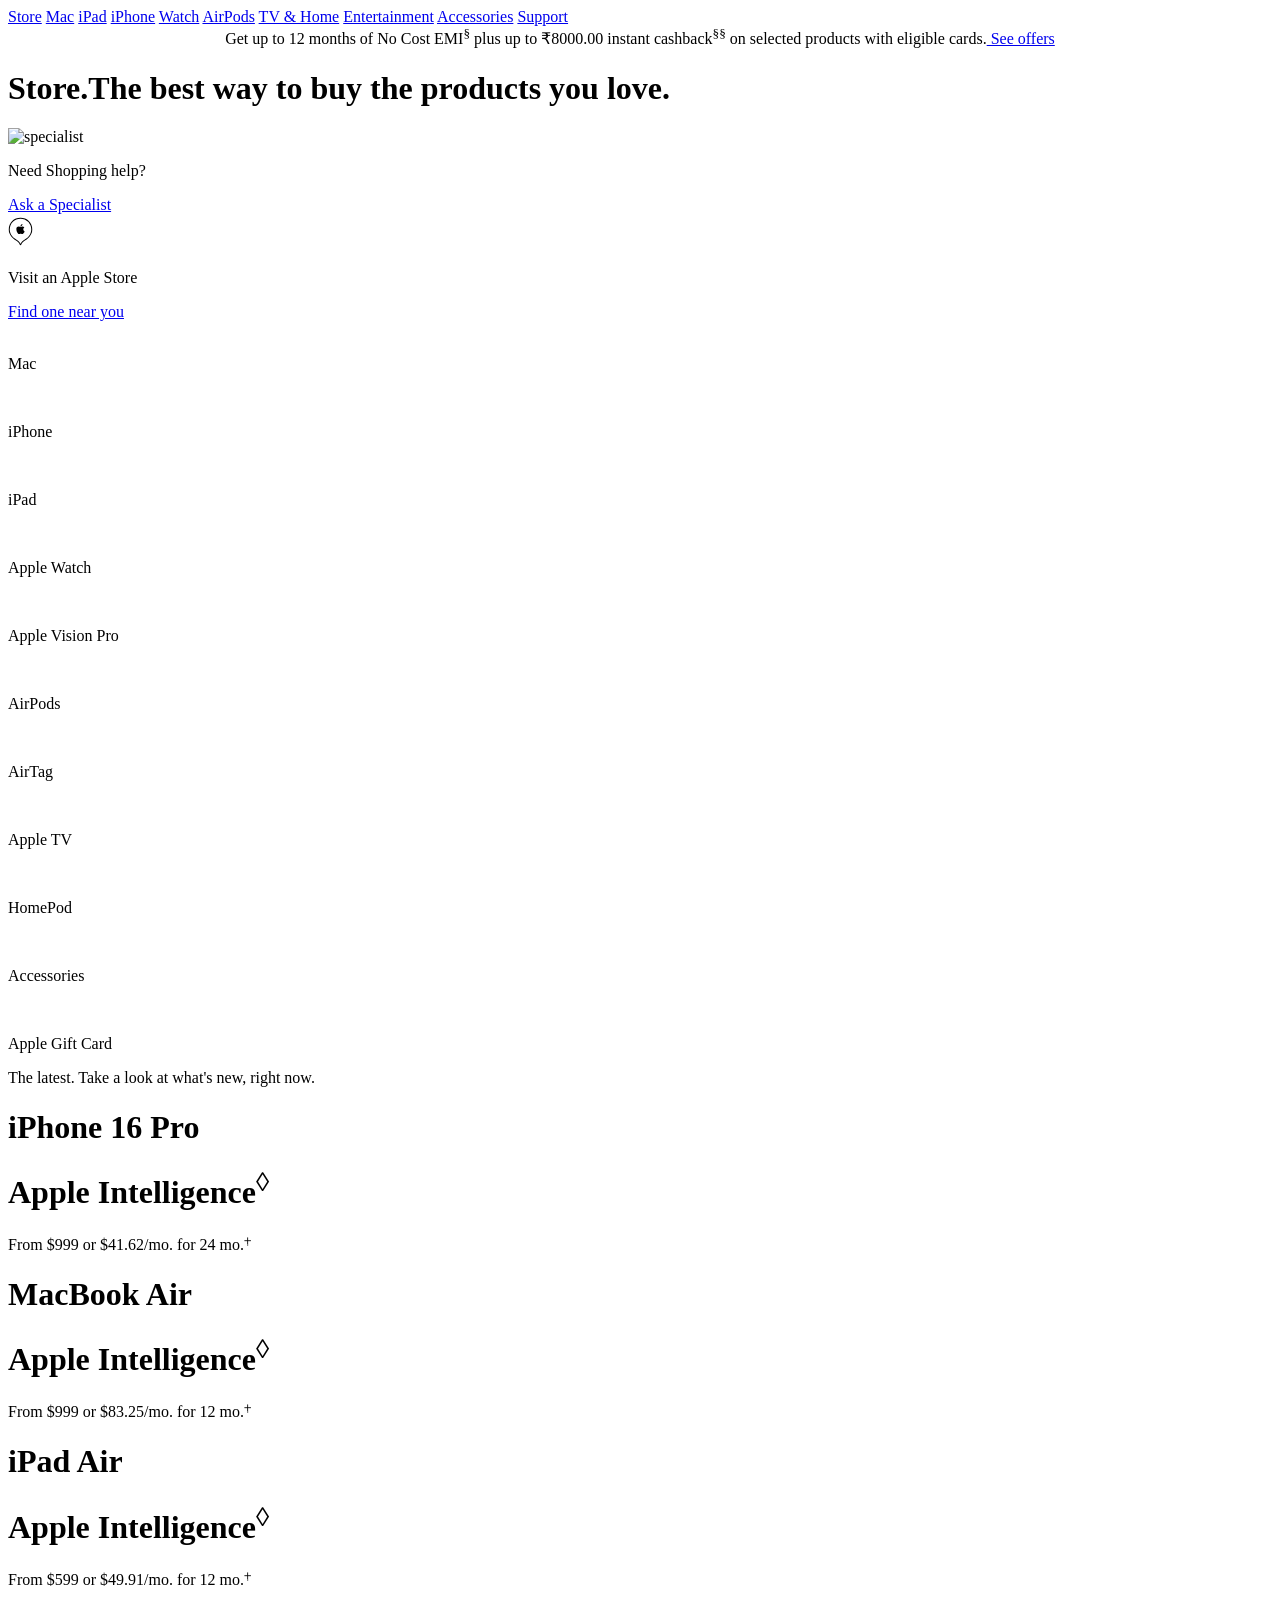
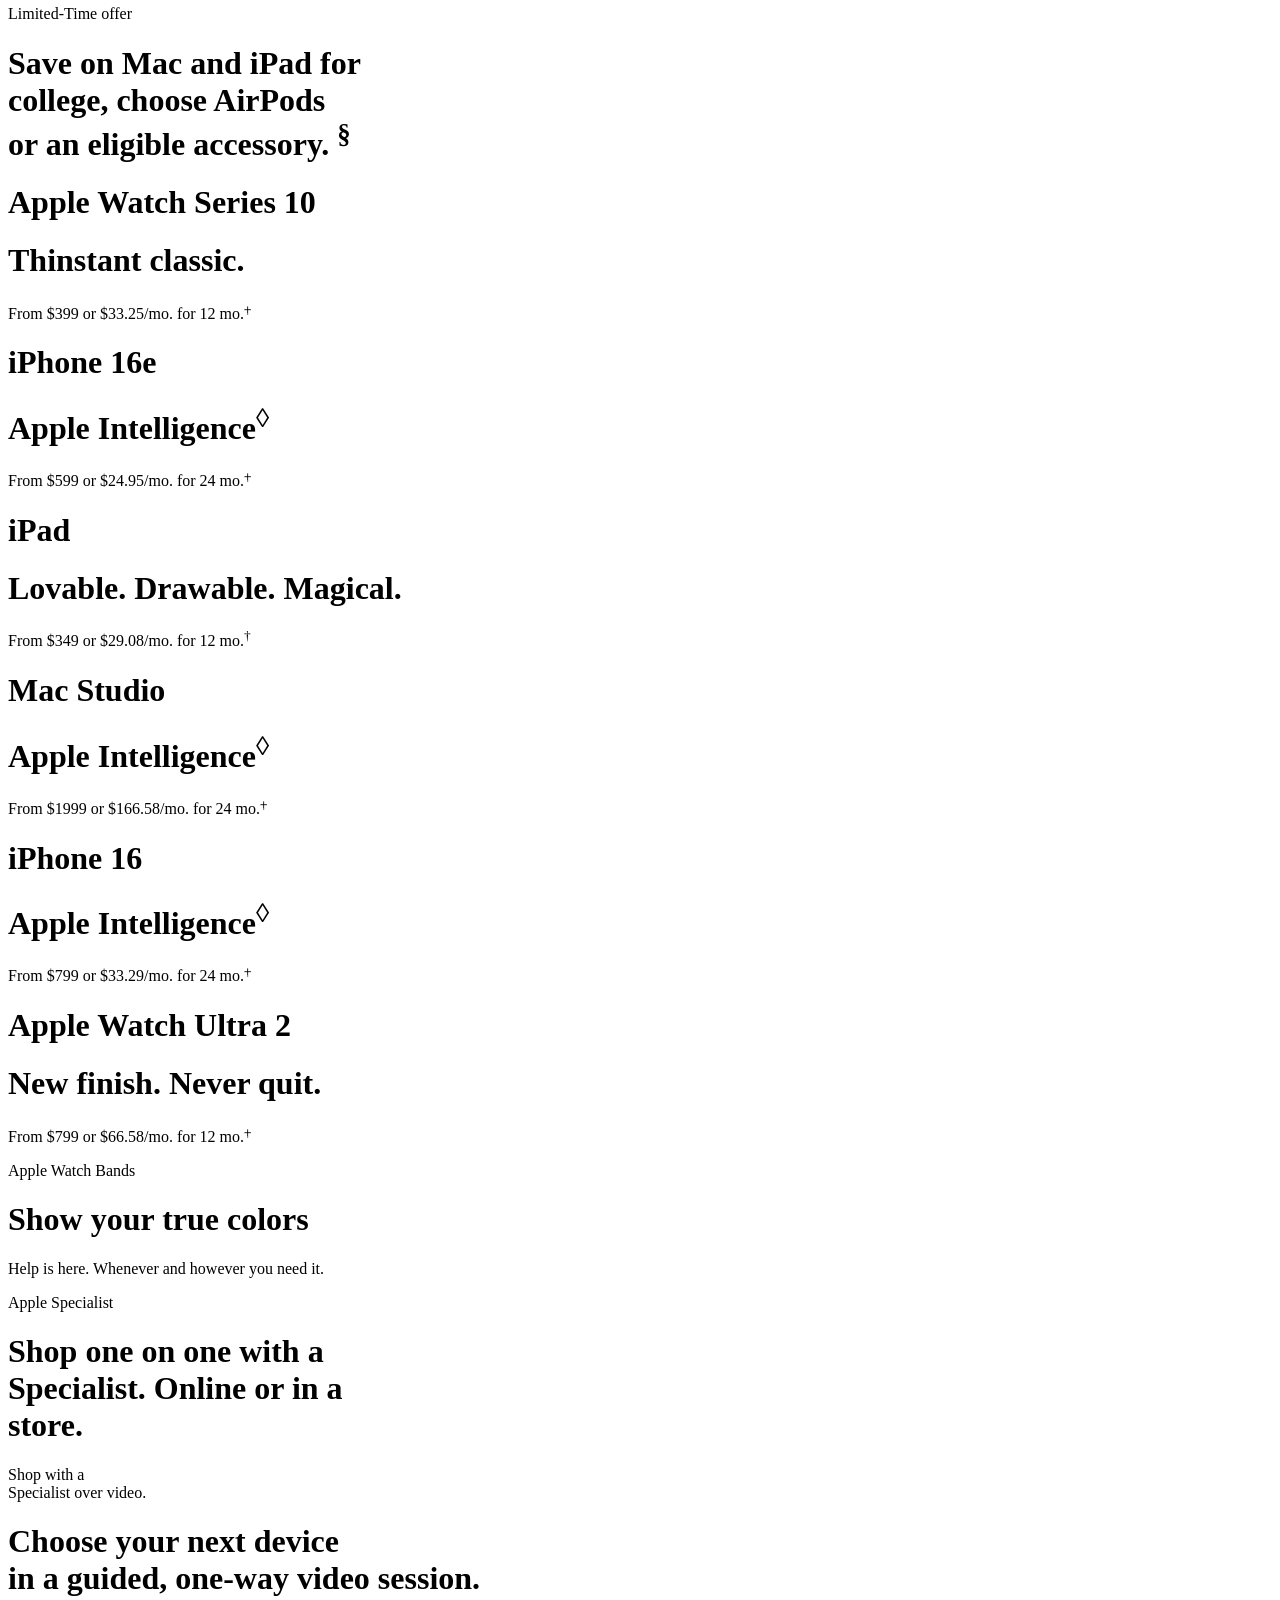
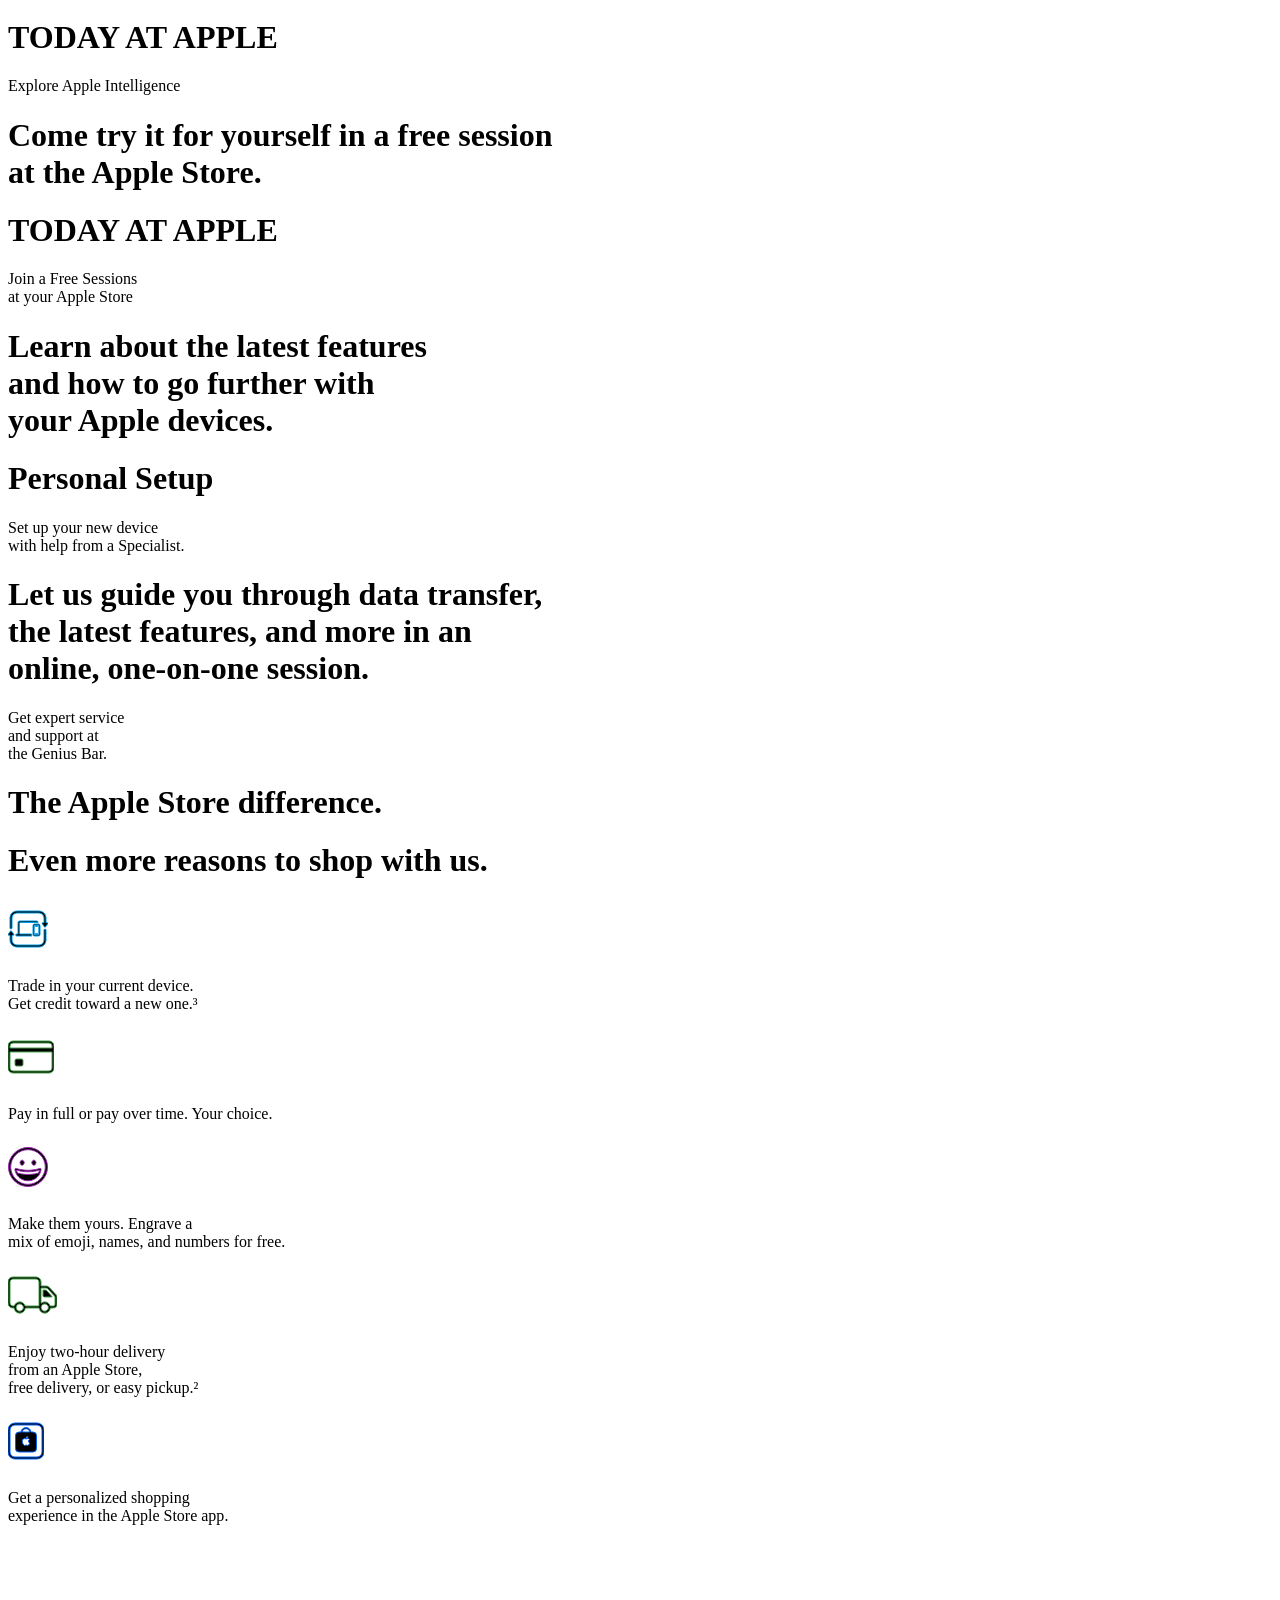
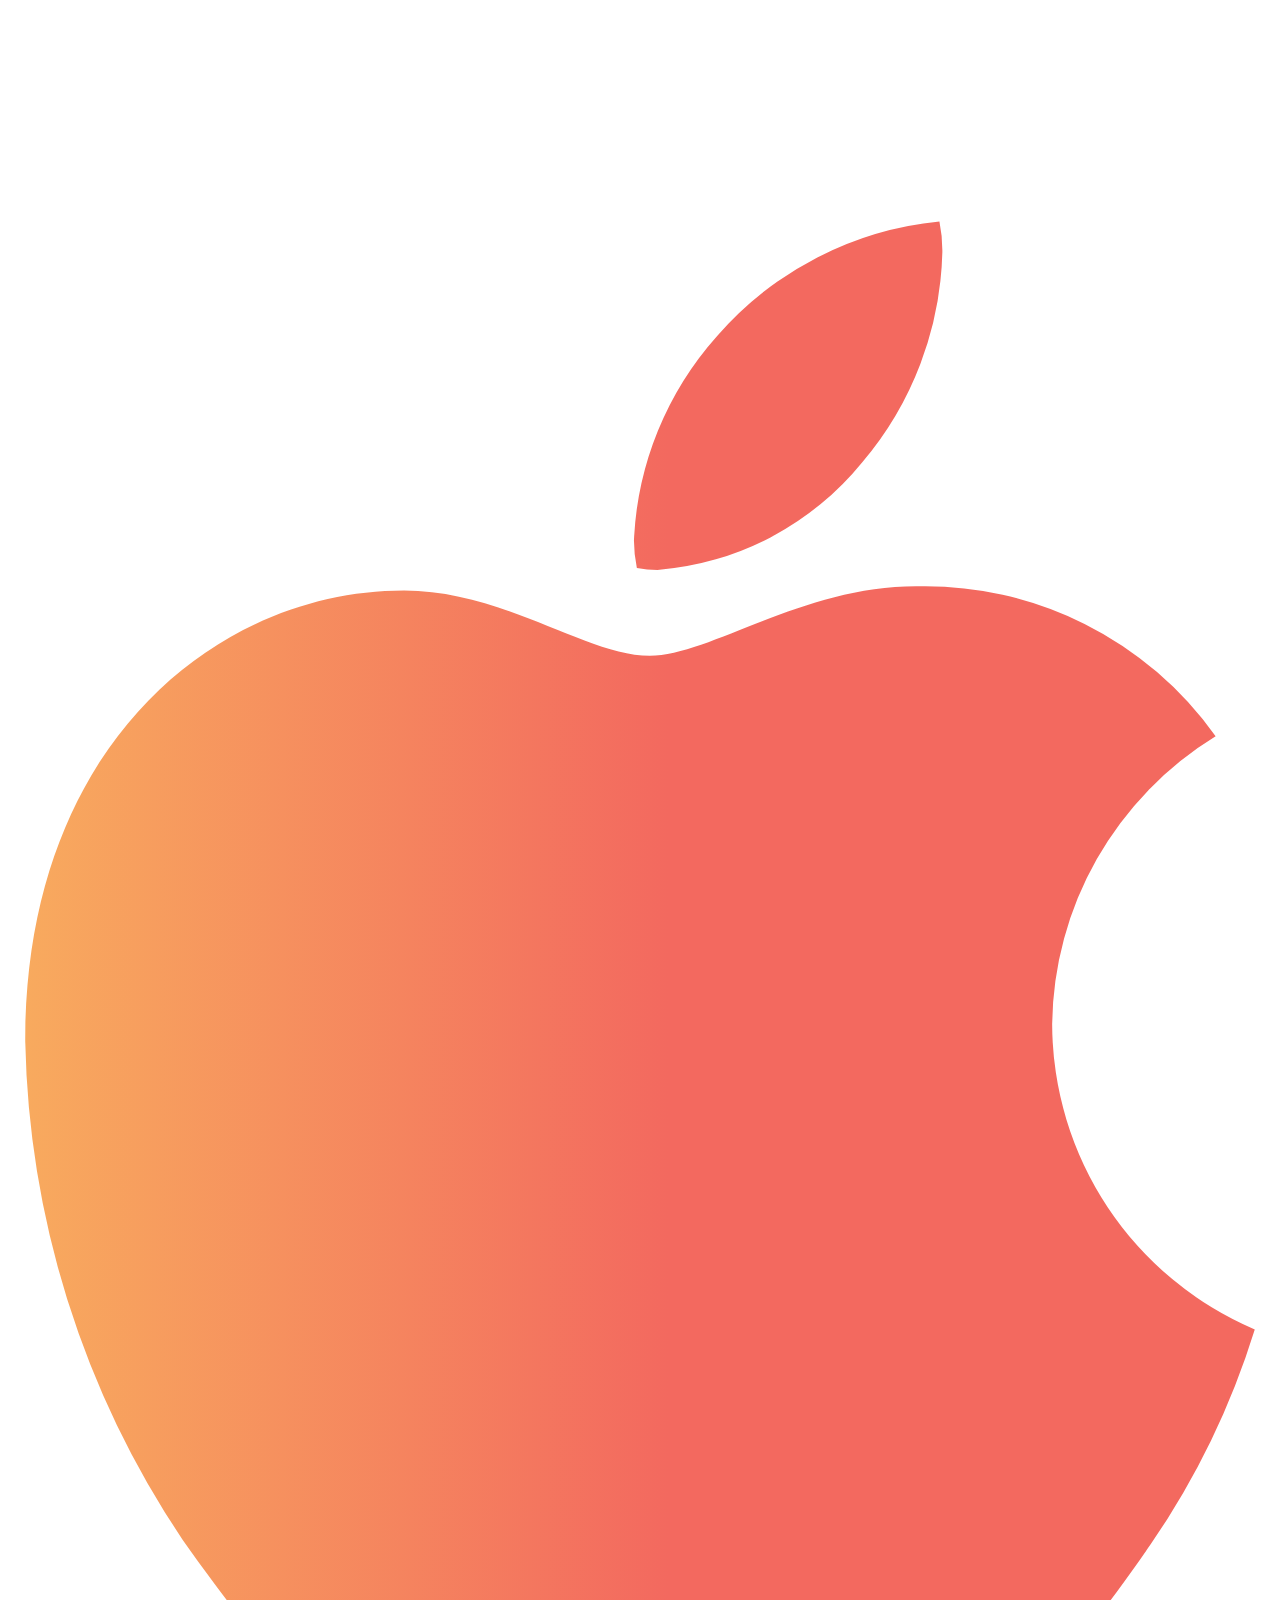
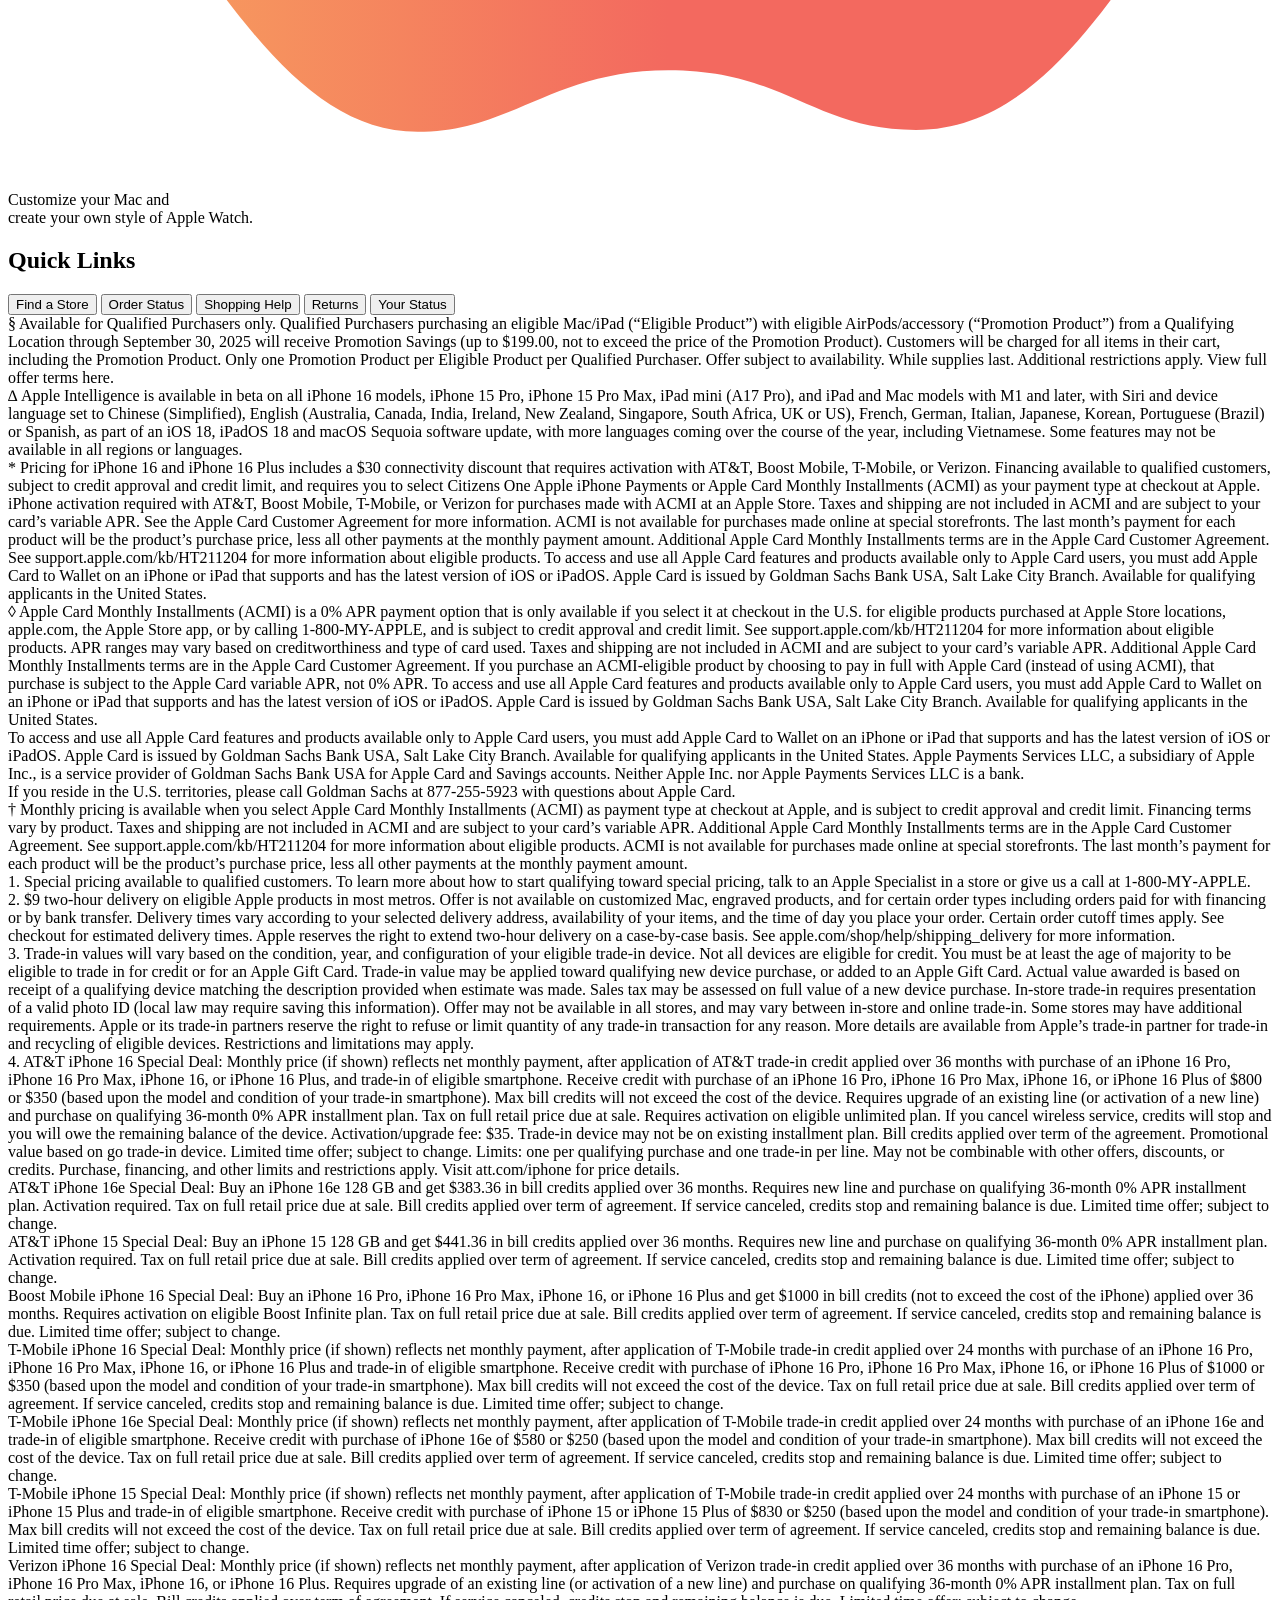
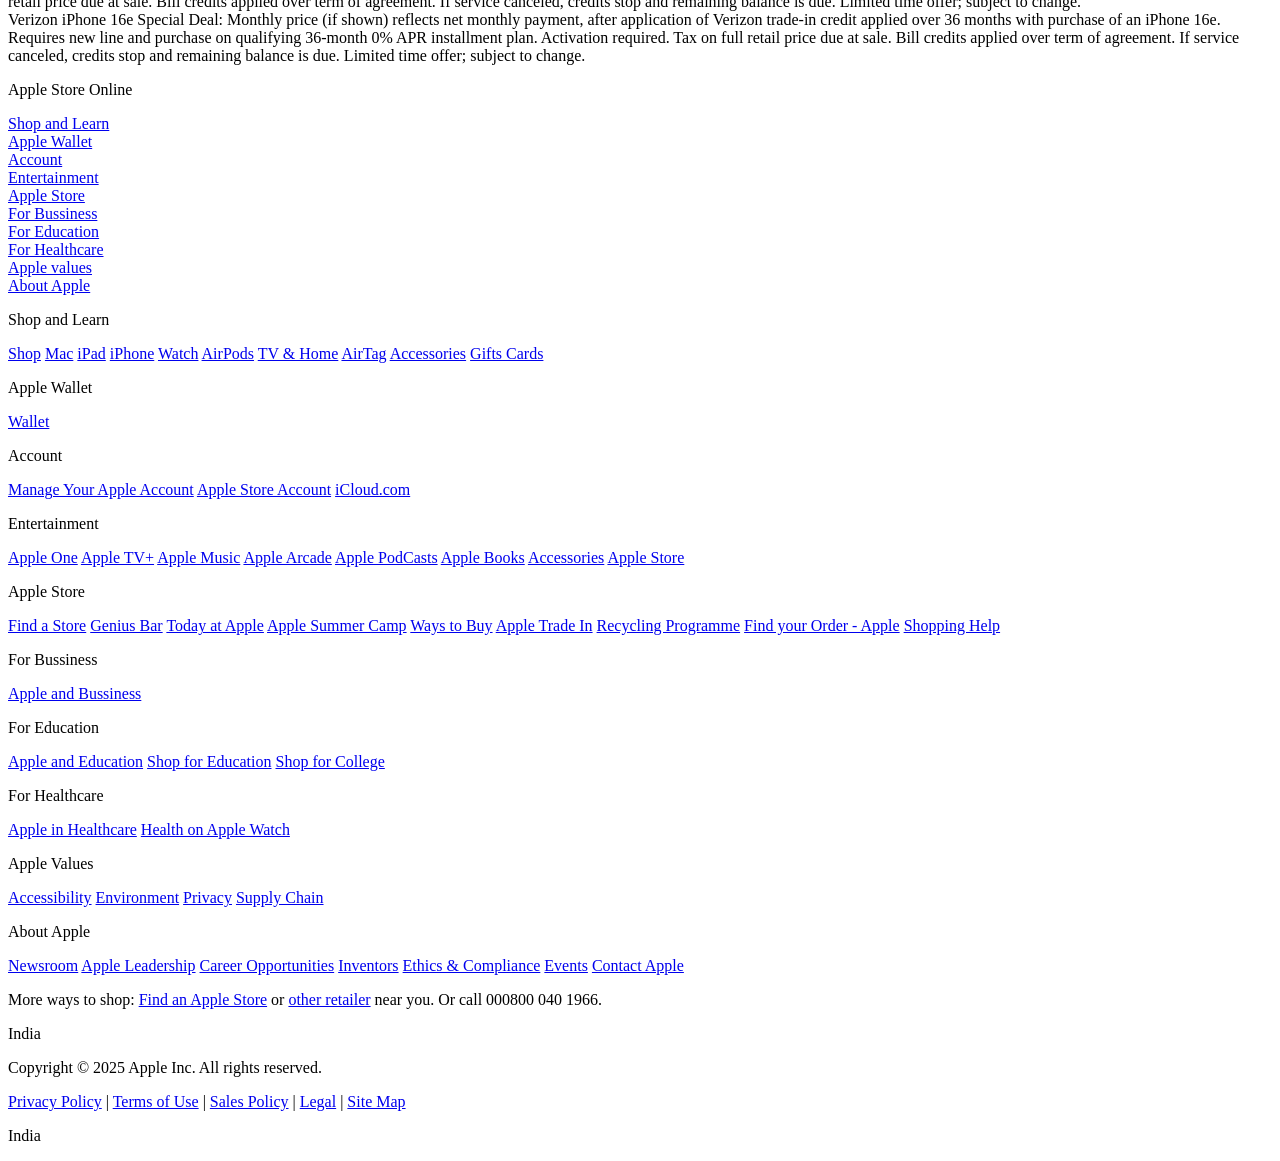
==== 08.Apple/index.html @ c75dc313 "eighth responsive website done" ====
<!DOCTYPE html>
<html lang="en">
<head>
  <meta charset="UTF-8">
  <meta name="viewport" content="width=device-width, initial-scale=1.0">
  <title>Apple Stores Online - Apple</title>
  <script src="https://cdn.jsdelivr.net/npm/@tailwindcss/browser@4"></script>
  <link
    href="https://cdn.jsdelivr.net/npm/remixicon@4.5.0/fonts/remixicon.css"
    rel="stylesheet"
  />
</head>
<body class="h-screen w-screen overflow-x-hidden antialiased">

<div class="h-fit w-full">
  <nav class="flex justify-between px-4 md:px-10 lg:justify-center gap-10 w-full py-2.5 items-center bg-zinc-100">
    <i class="ri-apple-fill text-xl"></i>
    <div class="lg:flex gap-11 text-[12px] tracking-normal font-[490] text-zinc-950 hidden">
      <a href="#" class="hover:opacity-70">Store</a>
      <a href="#" class="hover:opacity-70">Mac</a>
      <a href="#" class="hover:opacity-70">iPad</a>
      <a href="#" class="hover:opacity-70">iPhone</a>
      <a href="#" class="hover:opacity-70">Watch</a>
      <a href="#" class="hover:opacity-70">AirPods</a>
      <a href="#" class="min-w-16 hover:opacity-70">TV & Home</a>
      <a href="#" class="hover:opacity-70">Entertainment</a>
      <a href="#" class="hover:opacity-70">Accessories</a>
      <a href="#" class="hover:opacity-70">Support</a>
    </div>
    <div class="flex gap-10 items-center">
      <i class="ri-search-line"></i>
      <i class="ri-shopping-bag-4-line"></i>
      <i class="ri-list-check lg:hidden"></i>
    </div>
  </nav>
  <div class="flex items-center justify-center text-[14.5px] py-4.5 tracking-normal px-7 md:px-10 bg-white">
    <center>Get up to 12 months of No Cost EMI<sup>§</sup> plus up to ₹8000.00 instant cashback<sup>§§</sup> on selected products with eligible cards.<a href="#" class="text-blue-600 hover:underline"> See offers<i class="ri-add-circle-line ml-1"></i></a></center>
  </div>
  <div class="bg-zinc-100 pt-14 px-7 md:pt-20 lg:px-38 md:px-10">
    <div class="flex justify-between flex-col lg:flex-row">
      <div class="lg:w-[65%]">
        <h1 class="font-semibold text-[28px] lg:tracking-tight transform scale-105 leading-8 md:leading-12 md:text-5xl md:min-w-96">
          Store.<span class="text-zinc-500">The best way to buy the products you love.</span>
        </h1>
      </div>
      <div class="flex flex-col gap-3 mt-10 lg:mt-2 tracking-tight">
        <div class="h-10 flex gap-3 items-center">
          <img width="25" height="35" class="transform scale-125 rounded-full" src="https://store.storeimages.cdn-apple.com/1/as-images.apple.com/is/store-chat-specialist-icon-202506_AV4?wid=70&hei=70&fmt=jpeg&qlt=90&.v=VXRDQVlxMTJJMXBPUzZKYmlVSjB4Q2o1cW5aOTRSYzl1SGhPbEp1WkI0OEZGa1lVSjZ6NkhuaXJHQ3llSmx1OUozZ243MkhSa3VZM0pFUXd0a3pwWEtyTlBEcFBOb2UveU5OS3ZEZjUxRkZ3eER2aWtBMFhRMVRPdWhHQ2p2K3g" alt="specialist">
          <div>
            <p class="font-semibold text-[14px] tracking-wide -mb-1">Need Shopping help?</p>
            <a href="#" class="text-blue-600 hover:underline text-[15px]">Ask a Specialist<i class="ri-arrow-right-up-line"></i></a>
          </div>
        </div>
        <div class="h-10 flex gap-3 items-center">
          <svg width="25" height="35" viewBox="0 0 25 35" class="dd-glyph-svg dd-glyph-base" aria-hidden="true">
            <path d="m0 0h25v35h-25z" fill="none"></path>
            <path d="m12.4934 4.675a10.5617 10.5617 0 0 1 4.177.8275 10.8868 10.8868 0 0 1 5.7467 5.747 10.4988 10.4988 0 0 1 .8329 4.1777 10.3219 10.3219 0 0 1 -.6421 3.5951 10.8948 10.8948 0 0 1 -1.8669 3.2062 12.8406 12.8406 0 0 1 -2.9537 2.5775c-.984.6179-1.8226 1.1843-2.4931 1.6839a9.5187 9.5187 0 0 0 -1.7742 1.6788 6.8587 6.8587 0 0 0 -1.02 1.8034 6.8213 6.8213 0 0 0 -1.0278-1.8062 9.8247 9.8247 0 0 0 -1.7708-1.6742c-.6644-.4987-1.5014-1.0658-2.485-1.6834a12.5961 12.5961 0 0 1 -2.9617-2.5777 10.99 10.99 0 0 1 -1.8636-3.2083 10.3421 10.3421 0 0 1 -.6411-3.5951 10.5153 10.5153 0 0 1 .8319-4.1772 10.9669 10.9669 0 0 1 2.3209-3.4333 10.85 10.85 0 0 1 3.4278-2.3142 10.52 10.52 0 0 1 4.1628-.8275m0-1a11.4634 11.4634 0 0 0 -4.5561.9081 11.89 11.89 0 0 0 -6.2738 6.2709 11.4566 11.4566 0 0 0 -.9135 4.5732 11.2871 11.2871 0 0 0 .703 3.9416 11.9349 11.9349 0 0 0 2.0323 3.5006 13.5349 13.5349 0 0 0 3.1956 2.7835q1.446.9079 2.42 1.6384a8.7962 8.7962 0 0 1 1.5912 1.5 5.9225 5.9225 0 0 1 .9731 1.81q.25.7236.8285.7238t.8417-.7238a5.9779 5.9779 0 0 1 .967-1.81 8.4991 8.4991 0 0 1 1.59-1.5q.98-.73 2.4268-1.6384a13.7877 13.7877 0 0 0 3.19-2.7835 11.8367 11.8367 0 0 0 2.0373-3.5006 11.263 11.263 0 0 0 .7041-3.9416 11.44 11.44 0 0 0 -.9145-4.5732 11.8867 11.8867 0 0 0 -6.2717-6.2709 11.5044 11.5044 0 0 0 -4.57-.9081zm3.8566 9.71a2.3254 2.3254 0 0 0 -1.078 1.94 2.2152 2.2152 0 0 0 1.353 2.0506 4.7326 4.7326 0 0 1 -.693 1.4443c-.429.6174-.902 1.2458-1.584 1.2458-.693 0-.858-.4079-1.661-.4079-.77 0-1.045.4189-1.672.4189-.638 0-1.078-.5733-1.584-1.29a6.3114 6.3114 0 0 1 -1.056-3.3625 2.7185 2.7185 0 0 1 2.541-3.0208c.682 0 1.232.441 1.65.441.407 0 1.023-.4631 1.782-.4631a2.3483 2.3483 0 0 1 2.002 1.0036zm-3.729-1.1135c-.055 0-.099-.0111-.143-.0111 0-.033-.011-.11-.011-.1874a2.26 2.26 0 0 1 .561-1.3781 2.19 2.19 0 0 1 1.485-.7717 1.0735 1.0735 0 0 1 .011.1984 2.3284 2.3284 0 0 1 -.528 1.4222 1.9664 1.9664 0 0 1 -1.375.7276z"></path>
          </svg>
          <div>
            <p class="font-semibold text-[14px] tracking-wide -mb-1">Visit an Apple Store</p>
            <a href="#" class="text-blue-600 hover:underline text-[15px]">Find one near you<i class="ri-arrow-right-up-line no-underline"></i></a>
          </div>
        </div>
      </div>
    </div>
  </div>
  <div class="bg-zinc-100 flex gap-0 md:gap-8 pt-15 md:pt-20 lg:pt-22 lg:px-36 px-4 md:px-10 overflow-x-scroll [scrollbar-width:none] [-ms-overflow-style:none] [&::-webkit-scrollbar]:hidden">
    <div class="flex flex-col items-center gap-2 cursor-pointer">
      <img class="max-w-30 scale-75 md:scale-100 transform" src="https://store.storeimages.cdn-apple.com/1/as-images.apple.com/is/store-card-13-mac-nav-202503?wid=400&hei=260&fmt=png-alpha&.v=M1Q3OGxnb1lBaHhqNjZ2OVRXZmx4VEpBUDFBeEhMZS9GUnNSYXdEd0hscisrUlZaSVRoWVYzU0Qra0FoTmUwNng2bitObzZwQzk4cEorV1dZdzhIazVVcFlOTkdoMWg4ZkdDS1ovMUlzcW8" alt="">
      <p class="text-[15px] font-semibold hover:underline">Mac</p>
    </div>
    <div class="flex flex-col items-center gap-2 cursor-pointer">
      <img class="max-w-30 scale-75 md:scale-100 transform" src="https://store.storeimages.cdn-apple.com/1/as-images.apple.com/is/store-card-13-iphone-nav-202502_GEO_US?wid=400&hei=260&fmt=png-alpha&.v=dW5XbHI1eDVpd01qWUU4bFRtWGZXMGIwbkQ3THNNRjRsZmFuY3ZnUksrQTA2bGFaODVwaytiT1psSXc2dlhUWUwyZnhVM3hmakh4cEVIbk1pcnBIRXFpaVlBSTdOOXplUDUwZUNmQnR2OUxuakp5ZFBaaHhUOUJXVGFwbk9vT2k" alt="">
      <p class="text-[15px] font-semibold hover:underline">iPhone</p>
    </div>
    <div class="flex flex-col items-center gap-2 cursor-pointer">
      <img class="max-w-30 scale-75 md:scale-100 transform" src="https://store.storeimages.cdn-apple.com/1/as-images.apple.com/is/store-card-13-ipad-nav-202405?wid=400&hei=260&fmt=png-alpha&.v=dW5XbHI1eDVpd01qWUU4bFRtWGZXNGFLQTJVNnlNQmQrVmRBYnZYei9jckUzelNmMnRxajE0NHhmMWtLazl6eG53M0FRZHBXNTh1U1lFVEtSR2YzTm5qbE56RWRpRFNIRXZvbkd2S0l5dTg" alt="">
      <p class="text-[15px] font-semibold hover:underline">iPad</p>
    </div>
    <div class="flex flex-col items-center gap-2 cursor-pointer">
      <img class="max-w-30 scale-75 md:scale-100 transform" src="https://store.storeimages.cdn-apple.com/1/as-images.apple.com/is/store-card-13-watch-nav-202409?wid=400&hei=260&fmt=png-alpha&.v=S0tSVzBtSkRkSFFhMm1zS1NmeWtkNDJNVmlnVytwalkvOTJ2M1BKWUREdkh5NTJ6cGtEemJOblBHR043ZjFkZzAzOVFHb3N0MkVmS01ZcFh0d1Y4R2oxdUo4aWtyK05IRkZuWjBWbW5HM00" alt="">
      <p class="text-[15px] font-semibold hover:underline">Apple Watch</p>
    </div>
    <div class="flex flex-col items-center gap-2 cursor-pointer max-w-30">
      <img class="max-w-30 scale-75 md:scale-100 transform" src="https://store.storeimages.cdn-apple.com/1/as-images.apple.com/is/store-card-13-vision-pro-nav-202401?wid=400&hei=260&fmt=png-alpha&.v=VzVpanYvTldHb05iVXFhc0xveWRLM25jd0w4dXFwc1hFbWZkNm9IcUR2bytSMWt1ZUNyTGx4SjRKL1pSL0ZDeGpCeVFkSWhuN0RJazJDeHBqaFFac0hlZzcwajlwb1R2dHNlazl1dldSUGQ5RzBLTDk5c25YRG5wR2ZpUlI4RFM" alt="">
      <p class="text-[15px] font-semibold hover:underline">Apple Vision Pro</p>
    </div>
    <div class="flex flex-col items-center gap-2 cursor-pointer">
      <img class="max-w-30 scale-75 md:scale-100 transform" src="https://store.storeimages.cdn-apple.com/1/as-images.apple.com/is/store-card-13-airpods-nav-202409?wid=400&hei=260&fmt=png-alpha&.v=Q0Z1bWFqMUpRRnp3T0Y0VWJpdk1yNlJ5eGFhR1FVd2NNNDB0VWRUSzVCUFd1aTN5QlRYNG5PRjJxc2d1RklXbVM0TjRWdzF2UjRGVEY0c3dBQVZ6VFI0R1M4eFpKRTFIclV0ZHRqakVRd1k" alt="">
      <p class="text-[15px] font-semibold hover:underline">AirPods</p>
    </div>
    <div class="flex flex-col items-center gap-2 cursor-pointer max-w-20 md:max-w-30">
      <img class="max-w-30 scale-75 md:scale-100 transform" src="https://store.storeimages.cdn-apple.com/1/as-images.apple.com/is/store-card-13-airtags-nav-202108?wid=400&hei=260&fmt=png-alpha&.v=Q0Z1bWFqMUpRRnp3T0Y0VWJpdk1ydzduWDk4YUM5R1JVL2gwcEZnWWNaRFd1aTN5QlRYNG5PRjJxc2d1RklXbVM0TjRWdzF2UjRGVEY0c3dBQVZ6VFpQclc0OVE3cmhmS3FBaXd6cG8yYzg" alt="">
      <p class="text-[15px] font-semibold hover:underline">AirTag</p>
    </div>
    <div class="flex flex-col items-center gap-2 cursor-pointer">
      <img class="max-w-30 scale-75 md:scale-100 transform" src="https://store.storeimages.cdn-apple.com/1/as-images.apple.com/is/store-card-13-appletv-nav-202210?wid=400&hei=260&fmt=png-alpha&.v=T0wvM1N3YUcxQ09qK0VNRkl1RU1BZFM5WnN0RmVZRmVXQ0FCUWJjbnJDald1aTN5QlRYNG5PRjJxc2d1RklXbVM0TjRWdzF2UjRGVEY0c3dBQVZ6VFZ3YmJrVi9SakQxWUcrYWQwVXc5VTA" alt="">
      <p class="text-[15px] font-semibold hover:underline">Apple TV</p>
    </div>
    <div class="flex flex-col items-center gap-2 cursor-pointer">
      <img class="max-w-30 scale-75 md:scale-100 transform" src="https://store.storeimages.cdn-apple.com/1/as-images.apple.com/is/store-card-13-homepod-nav-202301?wid=400&hei=260&fmt=png-alpha&.v=WVcvamRucHVMMWs5SXZ3bVJ3Q2hpZGR0czFXNWdCUW14eTN2U29pLzNMcld1aTN5QlRYNG5PRjJxc2d1RklXbVM0TjRWdzF2UjRGVEY0c3dBQVZ6VFJmbWU0TjJLamxsdTltNkZVZ1RhbDA" alt="">
      <p class="text-[15px] font-semibold hover:underline">HomePod</p>
    </div>
    <div class="flex flex-col items-center gap-2 cursor-pointer">
      <img class="max-w-30 scale-75 md:scale-100 transform" src="https://store.storeimages.cdn-apple.com/1/as-images.apple.com/is/store-card-13-accessories-nav-202503?wid=400&hei=260&fmt=png-alpha&.v=QnhsNk96S0o4R1dkN2FveStNM1hwNzZGMHVrNGw2NTM5Vmk2bHZzMXQ3aUJGVHdnWkxMaklDeW9JYU5tT3FWeVBrcjVFNVdueFRVbVY3TGtiL2RjUVhQYS92MS9scmN4eTZLbFFkMHVzTVhuL2FLN3hwSUJhbzdFUHltVU1ldnQ" alt="">
      <p class="text-[15px] md:text-[15px] font-semibold hover:underline">Accessories</p>
    </div>
    <div class="flex flex-col items-center gap-2 cursor-pointer">
      <img class="max-w-30 scale-75 md:scale-100 transform" src="https://store.storeimages.cdn-apple.com/1/as-images.apple.com/is/store-card-13-holiday-giftcards-asit-agc-nav-202111?wid=400&hei=260&fmt=png-alpha&.v=[base64]" alt="">
      <p class="text-[15px] font-semibold hover:underline">Apple Gift Card</p>
    </div>
  </div>
</div>

<div class="h-fit w-full pt-16 bg-zinc-100">
  <div class="text-2xl lg:text-3xl font-semibold text-zinc-500 tracking-tight w-[85%] leading-7 pl-5 lg:pl-36">
    <span class="text-zinc-950">The latest. </span>Take a look at what's new, right now.
  </div>
  <div class="flex h-full w-full py-5 mt-6 lg:px-40 gap-10 overflow-x-scroll whitespace-nowrap [scrollbar-width:none] [-ms-overflow-style:none] [&::-webkit-scrollbar]:hidden px-4">
    <div class="h-full min-w-72 inline-block cursor-pointer transition-all duration-200 transform hover:scale-105">
      <div class="h-fit w-full pr-72 pb-80 shadow-[0px_0px_3px_0px_gray] font-medium text-white px-5 py-9 bg-[url(https://store.storeimages.cdn-apple.com/1/as-images.apple.com/is/store-card-40-iphone-16-pro-202409_GEO_US_FMT_WHH?wid=618&hei=900&fmt=jpeg&qlt=90&.v=[base64])] bg-no-repeat bg-bottom bg-cover rounded-2xl">
        <h1 class="text-[20px]">iPhone 16 Pro</h1>
        <h1 class="text-[16px] font-bold bg-gradient-to-r from-blue-600 via-pink-400 via-pink-500 to-orange-500 text-transparent bg-clip-text inline-block">Apple Intelligence<sup class="text-orange-500">◊</sup></h1>
        <p class="w-[85%] font-normal text-[15px]">From $999 or $41.62/mo. for 24 mo.<sup>⨥</sup></p>
      </div>
    </div>
    <div class="h-full min-w-72 inline-block cursor-pointer transition-all duration-200 transform hover:scale-105">
      <div class="h-fit w-full pr-72 pb-80 px-5 py-9 shadow-[0px_0px_3px_0px_gray] bg-[url(https://store.storeimages.cdn-apple.com/1/as-images.apple.com/is/store-card-40-macbook-air-202503_FMT_WHH?wid=618&hei=900&fmt=p-jpg&qlt=95&.v=MjhMcWJ2MGZwbXEwdnBkcUN6ZnhyOWVOMytmanI1M0ZTQWR1RjlDMWJpNDdRY0poQjB6M0F1TG44QVh4cEttUVJLTzV3ZllpTmIwUXhuRFZUQWVLOWprMTFvNEM2eG1yOHVjc2VHR05XMEFJdVNKU3UyQ2UrUlYrSGVNRmZ1cTM)] bg-no-repeat bg-bottom bg-cover rounded-2xl">
        <h1 class="text-[20px] font-medium">MacBook Air</h1>
        <h1 class="text-[16px] font-bold bg-gradient-to-r from-blue-600 via-pink-400 via-pink-500 to-orange-500 text-transparent bg-clip-text inline-block">Apple Intelligence<sup class="text-orange-500">◊</sup></h1>
        <p class="w-[85%] font-normal text-[15px]">From $999 or $83.25/mo. for 12 mo.<sup>⨥</sup></p>
      </div>
    </div>
    <div class="h-full min-w-72 inline-block cursor-pointer transition-all duration-200 transform hover:scale-105">
      <div class="h-fit w-full pr-72 pb-80 px-5 py-9 shadow-[0px_0px_3px_0px_gray] bg-[url(https://store.storeimages.cdn-apple.com/1/as-images.apple.com/is/store-card-40-ipad-air-202503_FMT_WHH?wid=618&hei=900&fmt=p-jpg&qlt=95&.v=UzBXQnlhUWdraTNvNU1Kb3pEQlpXS21MblVINU94UkJ1dVd0ZFZReHpQNUp4SThTYklxTWU2d3hqeTF4dktKcVRyV0V0R0laTXFOYW9QRER2T1NmMTFldExzQVlkdmJLcDJINVJ6REVsSVR4TVAyMnRiazNWaWJGQkNyUSs4K3Y)] bg-no-repeat bg-bottom bg-cover rounded-2xl">
        <h1 class="text-[20px] font-medium">iPad Air</h1>
        <h1 class="text-[16px] font-bold bg-gradient-to-r from-blue-600 via-pink-400 via-pink-500 to-orange-500 text-transparent bg-clip-text inline-block">Apple Intelligence<sup class="text-orange-500">◊</sup></h1>
        <p class="w-[85%] font-normal text-[15px]">From $599 or $49.91/mo. for 12 mo.<sup>⨥</sup></p>
      </div>
    </div>
    <div class="h-dull min-w-72 inline-block cursor-pointer transition-all duration-200 transform hover:scale-105">
      <div class="h-fit w-full pr-72 pb-80 px-5 py-9 shadow-[0px_0px_3px_0px_gray] bg-[url(https://store.storeimages.cdn-apple.com/1/as-images.apple.com/is/store-card-40-bts-offer-featured-202505_FMT_WHH?wid=618&hei=900&fmt=p-jpg&qlt=95&.v=[base64])] bg-no-repeat bg-bottom bg-cover rounded-2xl">
        <p class="uppercase text-[10px] text-amber-800 font-medium">Limited-Time offer</p>
        <h1 class="text-[15px] font-bold leading-5">Save on Mac and iPad for <br> college, choose AirPods <br> or an eligible accessory. <sup>§</sup></h1>
      </div>
    </div>
    <div class="h-full min-w-72 inline-block cursor-pointer transition-all duration-200 transform hover:scale-105">
      <div class="h-fit w-full pr-72 pb-80 px-6 py-9 shadow-[0px_0px_3px_0px_gray] bg-[url(https://store.storeimages.cdn-apple.com/1/as-images.apple.com/is/store-card-40-watch-s10-202409_FMT_WHH?wid=658&hei=900&fmt=jpeg&qlt=90&.v=QWhYaUFuRS9hTUliZ3N5RWVCV09vcVBRU1l6NWZ4bGNiRk9SbVJMSE5KaGJiQm5IUm5NVFEwaDBLS0k4K09xemE1eG5Fd2NwV0VQUmdyZWJCVnpUaldzdWpkcm9jZ05YWFNHZEgxUHQzWXU2UnlGQnVTQ1djbHRyRk9QS0l6MWM)] bg-no-repeat bg-bottom bg-cover rounded-2xl">
        <h1 class="text-[20px] font-medium">Apple Watch Series 10</h1>
        <h1 class="font-medium">Thinstant classic.</h1>
        <p class="w-[85%] font-normal text-[15px]">From $399 or $33.25/mo. for 12 mo.<sup>⨥</sup></p>
      </div>
    </div>
    <div class="h-full min-w-72 inline-block cursor-pointer transition-all duration-200 transform hover:scale-105">
      <div class="h-fit w-full pr-72 pb-80 px-5 py-9 shadow-[0px_0px_3px_0px_gray] bg-[url(https://store.storeimages.cdn-apple.com/1/as-images.apple.com/is/store-card-40-iphone-16e-202502_GEO_US_FMT_WHH?wid=618&hei=900&fmt=jpeg&qlt=90&.v=UzBXQnlhUWdraTNvNU1Kb3pEQlpXSzRWdVVUSklyLzFIUnk0cUZLSXhCVzhMQTV0a1dnc1NsMnJsVjZjVGRyVzYvZENqa1lMOXJJOWVmcGwvSUExanI2TGhYaGhMVkJpQ2RGWWVURTZNbXptd1RNSkI3Tk55TUFnNUhjV0tyMVM)] bg-no-repeat bg-bottom bg-cover rounded-2xl">
        <h1 class="text-[20px] font-medium">iPhone 16e</h1>
        <h1 class="text-[16px] font-bold bg-gradient-to-r from-blue-600 via-pink-400 via-pink-500 to-orange-500 text-transparent bg-clip-text inline-block">Apple Intelligence<sup class="text-orange-500">◊</sup></h1>
        <p class="w-[85%] font-normal text-[15px]">From $599 or $24.95/mo. for 24 mo.<sup>⨥</sup></p>
      </div>
    </div>
    <div class="h-full min-w-72 inline-block cursor-pointer transition-all duration-200 transform hover:scale-105">
      <div class="h-fit w-full pr-72 pb-80 px-5 py-9 shadow-[0px_0px_3px_0px_gray] bg-[url(https://store.storeimages.cdn-apple.com/1/as-images.apple.com/is/store-card-40-ipad-202503_FMT_WHH?wid=618&hei=900&fmt=jpeg&qlt=90&.v=UzBXQnlhUWdraTNvNU1Kb3pEQlpXQWhScDhIYWgzTHhXRFpyMUwxQjB3aVlETkJaS1BIVjJiTytwQnMvUTl4Mi85S3R4M0M3WGhIQVNOK3lBdUI5K1FKWGhlVW1EdGlya0E4R2dJZzRBemJ4N0gwQ1l5S1h1a1Erem0veUNhRW8)] bg-no-repeat bg-bottom bg-cover rounded-2xl">
        <h1 class="text-[20px] font-medium">iPad</h1>
        <h1 class="font-medium">Lovable. Drawable. Magical.</h1>
        <p class="w-[85%] font-normal text-[15px]">From $349 or $29.08/mo. for 12 mo.<sup>†</sup></p>
      </div>
    </div>
    <div class="h-full min-w-72 inline-block cursor-pointer transition-all duration-200 transform hover:scale-105">
      <div class="h-fit w-full pr-72 pb-80 px-5 py-9 shadow-[0px_0px_3px_0px_gray] bg-[url(https://store.storeimages.cdn-apple.com/1/as-images.apple.com/is/store-card-40-mac-studio-202503_FMT_WHH?wid=658&hei=900&fmt=p-jpg&qlt=95&.v=MjhMcWJ2MGZwbXEwdnBkcUN6ZnhyNzBsYVo5OEpFczRXQzQyZkdhNGhSK0pKRHJhMndzcmU1bXNERTBzbkpFRlQ4SWpVUlFzQ1g0TVdidVdUOXZpT0FxYi9OZSszSzhrMXYreWkvWm03elo4Vlcza2hIcHB4dXUvSE9NNEs3d3k)] bg-no-repeat bg-bottom bg-cover rounded-2xl">
        <h1 class="text-[20px] font-medium">Mac Studio</h1>
        <h1 class="text-[16px] font-bold bg-gradient-to-r from-blue-600 via-pink-400 via-pink-500 to-orange-500 text-transparent bg-clip-text inline-block">Apple Intelligence<sup class="text-orange-500">◊</sup></h1>
        <p class="w-[85%] font-normal text-[15px]">From $1999 or $166.58/mo. for 24 mo.<sup>⨥</sup></p>
      </div>
    </div>
    <div class="h-full min-w-72 inline-block cursor-pointer transition-all duration-200 transform hover:scale-105">
      <div class="h-fit w-full pr-72 pb-80 text-white px-5 py-9 shadow-[0px_0px_3px_0px_gray] bg-[url(https://store.storeimages.cdn-apple.com/1/as-images.apple.com/is/store-card-40-iphone-16-202409_GEO_US_FMT_WHH?wid=618&hei=900&fmt=jpeg&qlt=90&.v=UzBXQnlhUWdraTNvNU1Kb3pEQlpXTzBZbG1KSFRCNEs3N1J2VHI2VE83elpXQjhsTGZjMmFmZjJYY3czTVh0aXZ4MW5ZMFEzd1dneEFIc0oxbVRnYzdrNkxqcEdrM2x6OUZ3Z2JnTllhUU1aQk9tcWZZamNRRHgvalcrRW1ZSVg)] bg-no-repeat bg-bottom bg-cover rounded-2xl">
        <h1 class="text-[20px] font-medium">iPhone 16</h1>
        <h1 class="text-[16px] font-bold bg-gradient-to-r from-blue-600 via-pink-400 via-pink-500 to-orange-500 text-transparent bg-clip-text inline-block">Apple Intelligence<sup class="text-orange-500">◊</sup></h1>
        <p class="w-[85%] font-normal text-[15px]">From $799 or $33.29/mo. for 24 mo.<sup>⨥</sup></p>
      </div>
    </div>
    <div class="h-full min-w-72 inline-block cursor-pointer transition-all duration-200 transform hover:scale-105">
      <div class="h-fit w-full pr-72 pb-80 text-white px-5 py-9 shadow-[0px_0px_3px_0px_gray] bg-[url(https://store.storeimages.cdn-apple.com/1/as-images.apple.com/is/store-card-40-watch-ultra-202409_GEO_US_FMT_WHH?wid=618&hei=900&fmt=jpeg&qlt=90&.v=[base64])] bg-no-repeat bg-bottom bg-cover rounded-2xl">
        <h1 class="text-[20px] font-medium">Apple Watch Ultra 2</h1>
        <h1 class="font-medium">New finish. Never quit.</h1>
        <p class="w-[85%] font-normal text-[15px]">From $799 or $66.58/mo. for 12 mo.<sup>⨥</sup></p>
      </div>
    </div>
    <div class="h-[23rem] min-w-72 inline-block cursor-pointer transition-all duration-200 transform hover:scale-105">
      <div class="h-96 w-full pb-[413px] pt-5 px-5 shadow-[0px_0px_3px_0px_gray] bg-[url(https://store.storeimages.cdn-apple.com/1/as-images.apple.com/is/store-card-40-watch-bands-202503_FMT_WHH?wid=618&hei=900&fmt=p-jpg&qlt=95&.v=QWhYaUFuRS9hTUliZ3N5RWVCV09va1BWaWtDc3JqbmtIWDhTOVFud0xCSTdRY0poQjB6M0F1TG44QVh4cEttUVJLTzV3ZllpTmIwUXhuRFZUQWVLOWprMTFvNEM2eG1yOHVjc2VHR05XMEFMcmV0VmJ0OWIycXZ5dzV3bVRLamI)] bg-no-repeat bg-bottom bg-cover rounded-2xl">
        <p class="text-[13px]">Apple Watch Bands</p>
        <h1 class="font-bold text-2xl">Show your true colors</h1>
      </div>
    </div>
  </div>
</div>

<div class="h-fit w-full pt-16 bg-zinc-100">
  <div class="text-2xl lg:text-3xl font-semibold text-zinc-500 tracking-tight w-[85%] leading-7 pl-5 lg:pl-36">
    <span class="text-zinc-950">Help is here. </span> Whenever and however you need it.
  </div>
  <div class="flex h-full w-full py-5 mt-6 lg:px-40 gap-10 overflow-x-scroll whitespace-nowrap [scrollbar-width:none] [-ms-overflow-style:none] [&::-webkit-scrollbar]:hidden px-4">
    <div class="h-full min-w-72 inline-block cursor-pointer transition-all duration-200 transform hover:scale-105">
      <div class="h-fit w-full pr-72 pb-80 shadow-[0px_0px_3px_0px_gray] font-medium text-zinc-950 px-5 py-9 bg-[url(https://store.storeimages.cdn-apple.com/1/as-images.apple.com/is/store-card-50-specialist-help-202506_FMT_WHH?wid=4000&hei=5825&fmt=p-jpg&qlt=95&.v=[base64])] bg-no-repeat bg-bottom bg-cover rounded-2xl">
        <p class="font-medium text-[12px] uppercase">Apple Specialist</p>
        <h1 class="text-[20px]">Shop one on one with a <br> Specialist. Online or in a <br> store.</h1>
      </div>
    </div>
    <div class="h-full min-w-72 inline-block cursor-pointer transition-all duration-200 transform hover:scale-105">
      <div class="h-fit w-full pr-72 pb-81 px-5 py-9 shadow-[0px_0px_3px_0px_gray] bg-[url(https://store.storeimages.cdn-apple.com/1/as-images.apple.com/is/store-card-50-specialist-video-202409_FMT_WHH?wid=618&hei=900&fmt=p-jpg&qlt=95&.v=TkJLQU9OWTZMS1N4dlhoOWl3SEhrYnlpTHAvaU1TZWJjTXg3K2FoelBrYU9STS9wYXZTN1hicnBjZ2p3Y1lQVnZ4MW5ZMFEzd1dneEFIc0oxbVRnYzlrb3YwRE90eklmVkIwdHovcEFheWo4eEs2QjhSMGI5UVVaeUVzTGcrR0Y)] bg-no-repeat bg-bottom bg-cover rounded-2xl">
        <p class="font-medium text-[20px] uppercase">Shop with a <br> Specialist over video.</p>
        <h1 class="text-[15px]">Choose your next device <br> in a guided, one-way video session.</h1>
      </div>
    </div>
    <div class="h-full min-w-72 inline-block cursor-pointer transition-all duration-200 transform hover:scale-105">
      <div class="h-fit w-full pr-72 pb-84.5 px-5 py-9 shadow-[0px_0px_3px_0px_gray] bg-[url(https://store.storeimages.cdn-apple.com/1/as-images.apple.com/is/store-card-50-taa-202505_FMT_WHH?wid=618&hei=900&fmt=p-jpg&qlt=95&.v=cFEvalhFakpZVzg4RFZsWktqbXFNWUxLMTZiajZkeTVDSUtOdXBXUUFybmVIRDNscnlaOWlpZS9JTVEvRVFXRnNtS0NkZnlUKzBRdlpRai9zMDR0cS85dkRxQVRuNHJmT0xsM1VjQlBOQnJrbUNYSlozTndGcHB6N1hEeU4wL1U)] bg-no-repeat bg-bottom bg-cover rounded-2xl">
        <h1 class="font-medium text-[12px] uppercase">TODAY AT APPLE</h1>
        <p class="font-medium text-[20px]">Explore Apple Intelligence</p>
        <h1 class="text-[15px]">Come try it for yourself in a free session <br> at the Apple Store.</h1>
      </div>
    </div>
    <div class="h-dull min-w-72 inline-block cursor-pointer transition-all duration-200 transform hover:scale-105">
      <div class="h-fit w-full pr-72 pb-74.5 px-5 py-9 shadow-[0px_0px_3px_0px_gray] bg-[url(https://store.storeimages.cdn-apple.com/1/as-images.apple.com/is/store-card-50-TAA-202310_FMT_WHH?wid=618&hei=900&fmt=p-jpg&qlt=95&.v=VXV6Z09DaTFST3FqTnRkTjNkSENPLzRHU1VPb2FYSnFxa0Y2Si9mMUdRVGVIRDNscnlaOWlpZS9JTVEvRVFXRnNtS0NkZnlUKzBRdlpRai9zMDR0cXo2SGZscTZIVy91OUtRZEZQVkJWSjFqc3Q2bE9IU3c0VC9VWFhBNmcwM1c)] bg-no-repeat bg-bottom bg-cover rounded-2xl">
        <h1 class="font-medium text-[12px] uppercase">TODAY AT APPLE</h1>
        <p class="font-medium text-[20px] leading-6">Join a Free Sessions <br> at your Apple Store</p>
        <h1 class="text-[15px] mt-1">Learn about the latest features <br> and how to go further with <br> your Apple devices.</h1>
      </div>
    </div>
    <div class="h-full min-w-72 inline-block cursor-pointer transition-all duration-200 transform hover:scale-105">
      <div class="h-fit w-full pr-72 pb-74.5 px-6 py-9 shadow-[0px_0px_3px_0px_gray] bg-[url(https://store.storeimages.cdn-apple.com/1/as-images.apple.com/is/store-card-50-personal-setup-202408_GEO_US_FMT_WHH?wid=618&hei=900&fmt=jpeg&qlt=90&.v=[base64])] bg-no-repeat bg-bottom bg-cover rounded-2xl">
        <h1 class="font-medium text-[12px] uppercase">Personal Setup</h1>
        <p class="font-medium text-[20px] leading-6">Set up your new device <br> with help from a Specialist.</p>
        <h1 class="text-[15px] mt-1">Let us guide you through data transfer, <br> the latest features, and more in an <br> online, one-on-one session.</h1>
      </div>
    </div>
    <div class="h-full min-w-72 inline-block cursor-pointer transition-all duration-200 transform hover:scale-105">
      <div class="h-fit w-full pr-72 pb-91 px-5 py-9 shadow-[0px_0px_3px_0px_gray] bg-[url(https://store.storeimages.cdn-apple.com/1/as-images.apple.com/is/store-card-50-genius-202108_FMT_WHH?wid=618&hei=900&fmt=p-jpg&qlt=95&.v=UjZWNjB3VDZRK09HelFpSjJDWXROTU1GVnluSEZEN3Fla0dFUHpTQjhHYjcybWo3UjgwOFBCNmRBRDAzQUgyU3ZoZ3NDaDQzN0hkK1VPMDEwRXNQVDhtd3k4VkkwQ2l3cXZ6cEkycldOaXlpUG9oNWpCMW9yS05jWThjWnhCanQ)] bg-no-repeat bg-bottom bg-cover rounded-2xl">
        <p class="font-medium text-[20px] leading-6">Get expert service <br> and support at <br> the Genius Bar.</p>
      </div>
    </div>
  </div>
</div>

<div class="h-fit w-full pt-10 bg-zinc-100">
  <div class="text-2xl lg:text-3xl font-semibold text-zinc-500 tracking-tight w-[85%] leading-7 pl-5 lg:pl-36">
    <h1 class="font-semibold inline-block text-zinc-950">The Apple Store difference.</h1>
    <h1 class="font-semibold inline-block">Even more reasons to shop with us.</h1>
  </div>
  <div class="flex h-full flex-col md:flex-row w-full py-5 mt-6 lg:px-40 gap-6 overflow-x-scroll whitespace-nowrap [scrollbar-width:none] [-ms-overflow-style:none] [&::-webkit-scrollbar]:hidden px-4">
    <div class="h-fit flex flex-col gap-7 font-medium text-[25px] leading-8">
      <div class="px-8 py-20 rounded-2xl bg-white shadow-sm">
        <svg width="40" height="56" class="dd-glyph-svg dd-glyph-elevated" aria-hidden="true">
          <path d="m0 0h40v56h-40z" fill="none"></path>
          <path stroke="#039be5" d="m38 29.0205v9.9795c0 3.8594-3.1403 7-6.9996 7h-22c-3.8594 0-7-3.1406-7-7v-4.75h-1.2514c-.7087 0-.8958-.4824-.502-1.0337l2.2051-3.1304c.315-.4529.7875-.443 1.1025 0l2.2051 3.1403c.3839.5414.1969 1.0238-.5021 1.0238h-1.2576v4.75c0 2.7568 2.2435 5 5.0004 5h22c2.7568 0 5-2.2432 5-5v-9.9795c0-.5527.4473-1 1-1s.9996.4473.9996 1zm1.251-7.2705h-1.251v-4.75c0-3.8594-3.1403-7-6.9996-7h-22c-3.8594 0-7 3.1406-7 7v9.9795c0 .5527.4473 1 1 1s.9996-.4473.9996-1v-9.9795c0-2.7568 2.2435-5 5.0004-5h22c2.7568 0 5 2.2432 5 5v4.75h-1.258c-.6989 0-.886.4823-.502 1.0237l2.2051 3.1404c.315.4429.7875.4529 1.1025 0l2.2051-3.1305c.3937-.5513.2067-1.0336-.5021-1.0336zm-13.8013 1.6872c.2991-.2918.7214-.4372 1.2668-.4372h3.569c.5396 0 .9599.1454 1.261.4372.303.2918.4536.7004.4536 1.225v8.6845c0 .5246-.1486.9313-.4477 1.2201s-.7214.4332-1.2668.4332h-3.569c-.5454 0-.9677-.1444-1.2668-.4332s-.4496-.6955-.4496-1.2201v-8.6845c0-.5246.1505-.9333.4496-1.225zm.7038 9.7945c0 .2004.0469.3517.1447.4548.0958.1032.2424.1552.436.1552h3.524c.1935 0 .3402-.0521.4398-.1552.0997-.1032.1506-.2544.1506-.4548v-8.4546c0-.2004-.0508-.3537-.1506-.4598-.0997-.1061-.2463-.1591-.4398-.1591h-3.524c-.1935 0-.3402.053-.436.1591-.0977.1061-.1447.2593-.1447.4598zm2.3488-13.2317h-16.6196c-.5806 0-1.0401.1572-1.3773.4725s-.5054.783-.5054 1.4019v11.1256h-1.2559c-.2757 0-.5103.0824-.7038.2798s-.2903.4352-.2903.7122.0968.5138.2903.7122c.1935.1965.4281.2957.7038.2957h15.1703c-.2581-.4126-.393-.8841-.4047-1.4146 0-.1002-.002-.2004-.0059-.3006-.002-.1002-.0039-.1846-.0039-.2848h-12v-10.6512c0-.2829.0704-.4951.2111-.6366s.3519-.2122.6334-.2122h17.7686c-.0352-.4715-.1916-.9037-.4672-1.1424s-.6569-.3576-1.1437-.3576zm-.6924 5.4067h1.3802c.1114 0 .2072-.0403.2854-.1199.0801-.0796.1193-.1778.1193-.2957 0-.112-.0391-.2063-.1193-.2829-.0782-.0766-.174-.1149-.2854-.1149h-1.3802c-.1173 0-.215.0383-.2913.1149s-.1134.1709-.1134.2829c0 .1179.0371.2161.1134.2957s.174.1199.2913.1199zm-.4179 7.8983h2.2c.1887 0 .284-.1032.284-.3095 0-.0884-.027-.1611-.0809-.2171s-.1222-.0835-.2031-.0835h-2.2c-.0809 0-.1456.0275-.1941.0835s-.0719.1287-.0719.2171c0 .2063.0881.3095.266.3095z"></path>
        </svg>
        <p class="text-sm md:text-md"><span class="text-[#039be5] font-medium">Trade in your current device.</span><br> Get credit toward a new one.³</p>
      </div>
      <div class="px-8 py-20 rounded-2xl bg-white shadow-sm font-medium text-[25px] leading-8">
        <svg width="46" height="56" viewBox="0 0 46 56" class="dd-glyph-svg dd-glyph-elevated" aria-hidden="true">
          <path stroke="#43a047" d="M41.0009,12H5A5,5,0,0,0,.0009,17L0,39a5,5,0,0,0,4.9991,5H41.0009A5,5,0,0,0,46,39V17A5,5,0,0,0,41.0009,12ZM5,14H41.0009A3.0032,3.0032,0,0,1,44,17l.0005,2H2l.0005-2A3.0032,3.0032,0,0,1,5,14ZM41.0009,42H4.9991a3.0032,3.0032,0,0,1-3-3V22.9577H44V39A3.0032,3.0032,0,0,1,41.0009,42ZM15,31.5737v3.8526A1.5541,1.5541,0,0,1,13.4663,37H8.5338A1.5542,1.5542,0,0,1,7,35.4263V31.5737A1.5542,1.5542,0,0,1,8.5338,30h4.9325A1.5541,1.5541,0,0,1,15,31.5737Z"></path>
        </svg>
        <p class="text-sm md:text-md"><span class="font-medium">Pay in full or pay over time.</span> Your choice.</p>
      </div>
    </div>
    <div class="h-fit flex flex-col gap-7 font-medium text-[25px] leading-8">
      <div class="px-8 py-20 rounded-2xl bg-white shadow-sm">
        <svg width="40" height="56" viewBox="0 0 40 56" class="dd-glyph-svg dd-glyph-elevated" aria-hidden="true">
          <path d="m0 0h40v56h-40z" fill="none"></path>
          <path stroke="#9c27b0" d="m32.7812 29.6094a1.0221 1.0221 0 0 0 -1-.125 42.9866 42.9866 0 0 1 -5.76 1.3437 37.7 37.7 0 0 1 -6.01.4688 37.8947 37.8947 0 0 1 -6.0208-.4688 42.1134 42.1134 0 0 1 -5.75-1.3437 1.08 1.08 0 0 0 -1.0313.125.9492.9492 0 0 0 -.2812.9583 12.0862 12.0862 0 0 0 2.1875 5.6667 13.3019 13.3019 0 0 0 4.6446 4.0521 13.0763 13.0763 0 0 0 6.25 1.51 13.0332 13.0332 0 0 0 6.2292-1.51 13.3984 13.3984 0 0 0 4.6562-4.0521 11.8567 11.8567 0 0 0 2.1771-5.6667.9968.9968 0 0 0 -.2913-.9583zm-2.3124 4.4167a37.2669 37.2669 0 0 1 -5.1771 1.0939 38.5047 38.5047 0 0 1 -5.2813.3646 38.8064 38.8064 0 0 1 -5.2812-.3646 37.13 37.13 0 0 1 -5.198-1.0937 9.7 9.7 0 0 1 -1.0833-2.9167 43.2962 43.2962 0 0 0 5.6459 1.2292 39.8385 39.8385 0 0 0 5.9166.4375 39.9092 39.9092 0 0 0 5.9063-.4375 42.4138 42.4138 0 0 0 5.6354-1.2292 9.43 9.43 0 0 1 -1.0833 2.9165zm-17.8021-8.5834a2.8583 2.8583 0 0 1 0-3.5416 1.8441 1.8441 0 0 1 1.4271-.7084 1.9442 1.9442 0 0 1 1.4895.7084 2.7531 2.7531 0 0 1 -.01 3.5312 1.944 1.944 0 0 1 -1.4791.7188 1.8438 1.8438 0 0 1 -1.4275-.7084zm11.7812-.01a2.8064 2.8064 0 0 1 0-3.5312 1.8745 1.8745 0 0 1 1.4375-.7084 1.8935 1.8935 0 0 1 1.4583.7084 2.8207 2.8207 0 0 1 0 3.5416 1.8931 1.8931 0 0 1 -1.4583.7084 1.8644 1.8644 0 0 1 -1.4375-.7192zm-4.4479-14.7327a17.3 17.3 0 1 1 -17.3 17.3 17.32 17.32 0 0 1 17.3-17.3m0-2.2a19.5 19.5 0 1 0 19.5 19.5 19.5 19.5 0 0 0 -19.5-19.5z"></path>
        </svg>
        <p class="text-sm md:text-md">Make them yours. <span class="text-neutral-600">Engrave a <br> mix of emoji, names, and numbers for free.</span></p>
      </div>
      <div class="px-8 py-12 rounded-2xl bg-white shadow-sm">
        <svg width="49" height="56" viewBox="0 0 49 56" class="dd-glyph-svg dd-glyph-elevated" aria-hidden="true">
          <path d="m0 0h49v56h-49z" fill="none"></path>
          <path stroke="#43a047" d="m47.8447 27.501-6.6758-7.1289c-.9111-.9619-1.9541-1.3721-3.4854-1.3721h-4.6836v-4c0-2.7614-2.2385-5-5-5h-22.9999c-2.7615 0-5 2.2386-5 5v21c0 2.7614 2.2385 5 5 5h1.1504c.2532 2.8719 2.6616 5.125 5.5996 5.125s5.3464-2.2531 5.5996-5.125h13.8008c.2532 2.8719 2.6616 5.125 5.5996 5.125s5.3464-2.2531 5.5996-5.125h2.6436c2.5469 0 4.0068-1.4092 4.0068-3.8657v-6.7515c0-1.0835-.4268-2.1396-1.1553-2.8818zm-32.5202 13.499c-.2463 1.7609-1.7468 3.125-3.5745 3.125s-3.3281-1.3641-3.5745-3.125c-.0232-.165-.0505-.3288-.0505-.5 0-.5364.1245-1.0415.3345-1.5.5725-1.2501 1.8281-2.125 3.2905-2.125s2.718.8749 3.2905 2.125c.21.4585.3345.9636.3345 1.5 0 .1712-.0273.335-.0505.5zm15.6755-2h-13.8335c-.6572-2.3773-2.8301-4.125-5.4165-4.125s-4.7593 1.7477-5.4165 4.125h-1.3335c-1.6543 0-3-1.3458-3-3v-21c0-1.6542 1.3457-3 3-3h23c1.6543 0 3 1.3458 3 3zm9.3245 2c-.2463 1.7609-1.7468 3.125-3.5745 3.125s-3.3281-1.3641-3.5745-3.125c-.0232-.165-.0505-.3288-.0505-.5 0-.5364.1245-1.0415.3345-1.5.5725-1.2501 1.8281-2.125 3.2905-2.125s2.718.8749 3.2905 2.125c.21.4585.3345.9636.3345 1.5 0 .1712-.0273.335-.0505.5zm6.6755-3.8657c0 1.3252-.5811 1.8657-2.0068 1.8657h-2.8267c-.6572-2.3773-2.8301-4.125-5.4165-4.125-1.4429 0-2.7544.5478-3.75 1.4407v-15.3157h4.6836c.9785 0 1.5107.1958 2.0303.7437l6.6875 7.1411c.375.3823.5986.9424.5986 1.498zm-3.3914-8.0216c.2444.2794.3914.493.3914.8873h-7.7773c-.75 0-1.2227-.4766-1.2227-1.2324v-5.7676h2.4131c.5703 0 .9944.23 1.3364.6244z"></path>
        </svg>
        <p class="text-sm md:text-md">Enjoy <span class="font-medium">two-hour delivery</span><br> from an Apple Store, <br> <span class="font-medium">free delivery</span>, or <span class="font-medium">easy pickup.²</span></p>
      </div>
    </div>
    <div class="h-fit flex flex-col gap-7 font-medium text-[25px] leading-8">
      <div class="px-8 py-20 rounded-2xl bg-white shadow-sm">
        <svg viewBox="0 0 36 56" width="36" height="56" class="dd-glyph-svg dd-glyph-elevated" aria-hidden="true">
          <path fill="none" d="M0 0H36V56H0z"></path>
          <path stroke="#0063ff" d="M29 10H7a7 7 0 0 0-7 7v22a7 7 0 0 0 7 7h22a7 7 0 0 0 7-7V17a7 7 0 0 0-7-7zm5 29c0 2.757-2.243 5-5 5H7c-2.757 0-5-2.243-5-5V17c0-2.757 2.243-5 5-5h22c2.757 0 5 2.243 5 5v22zm-9-20h-2.038c-.195-2.46-2.329-4.405-4.962-4.405S13.233 16.54 13.038 19H11a3.5 3.5 0 0 0-3.5 3.5v13A3.5 3.5 0 0 0 11 39h14a3.5 3.5 0 0 0 3.5-3.5v-13A3.5 3.5 0 0 0 25 19zm-3.458 11.447a5.733 5.733 0 0 1-.475.873c-.246.364-.45.618-.61.754-.237.229-.5.347-.78.356-.194 0-.44-.06-.72-.178a2.019 2.019 0 0 0-.779-.178c-.246 0-.508.06-.796.178-.288.119-.517.178-.695.186-.263.009-.525-.11-.797-.364-.169-.152-.38-.407-.635-.78a5.597 5.597 0 0 1-.67-1.372 5.184 5.184 0 0 1-.279-1.635c0-.602.127-1.119.382-1.56.194-.347.465-.626.796-.83a2.151 2.151 0 0 1 1.084-.313c.212 0 .492.06.839.195.339.136.56.203.66.203.077 0 .323-.076.738-.237.39-.144.729-.203 1-.178.737.06 1.287.356 1.66.898-.66.415-.991.992-.982 1.729.008.576.211 1.058.601 1.432.186.177.39.313.61.406-.042.144-.102.28-.152.415zm-3.56-5.151c0-.44.162-.847.493-1.228.169-.196.372-.348.627-.475.245-.127.483-.203.711-.212.009.06.009.119.009.178 0 .45-.161.881-.483 1.271-.39.466-.839.678-1.348.635-.008-.05-.008-.11-.008-.17zM14.24 19c.194-1.794 1.796-3.205 3.761-3.205s3.567 1.41 3.761 3.205H14.24z"></path>
        </svg>
        <p class="text-sm md:text-md">Get a <span class="font-medium">personalized shopping</span> <br> experience in the <span class="font-medium">Apple Store app</span>.</p>
      </div>
      <div class="px-8 py-17 rounded-2xl bg-white shadow-sm">
        <div class="h-10 w-10 mb-2">
          <svg class="h-full w-full" xmlns="http://www.w3.org/2000/svg" xmlns:xlink="http://www.w3.org/1999/xlink" viewBox="0 0 29 42" aria-hidden="true" role="img">
            <defs id="defs2334">
              <linearGradient id="linearGradient2904">
                <stop style="stop-color:#f8ab5e;stop-opacity:1" offset="0" id="stop2900"></stop>
                <stop style="stop-color:#f3695f;stop-opacity:1" offset="1" id="stop2902"></stop>
              </linearGradient>
              <linearGradient xlink:href="#linearGradient2904" id="linearGradient2906" x1="0.16650136" y1="23.976196" x2="15.151624" y2="23.976196" gradientUnits="userSpaceOnUse"></linearGradient>
            </defs>
            <g>
              <path id="path2324" d="m 14.9,14.43 a 2.581,2.581 0 0 1 -0.472,-0.045 3.083,3.083 0 0 1 -0.067,-0.629 7.531,7.531 0 0 1 1.909,-4.694 7.76,7.76 0 0 1 5.1,-2.628 3.329,3.329 0 0 1 0.067,0.7 7.745,7.745 0 0 1 -1.837,4.825 6.728,6.728 0 0 1 -4.7,2.471 z m 12.807,3.818 a 7.851,7.851 0 0 0 -3.751,6.6 7.64,7.64 0 0 0 4.649,7.008 18.257,18.257 0 0 1 -2.381,4.919 c -1.482,2.134 -3.032,4.268 -5.391,4.268 -2.359,0 -2.965,-1.37 -5.683,-1.37 -2.65,0 -3.594,1.415 -5.75,1.415 -2.156,0 -3.661,-1.977 -5.391,-4.4 A 21.279,21.279 0 0 1 0.395,25.211 c 0,-6.738 4.38,-10.31 8.692,-10.31 2.291,0 4.2,1.5 5.638,1.5 1.37,0 3.5,-1.595 6.109,-1.595 a 8.172,8.172 0 0 1 6.873,3.442 z" style="fill-opacity:1;fill:url(#linearGradient2906)"></path>
            </g>
          </svg>
        </div>
        <p class="text-sm md:text-md"><span class="font-medium">Customize</span> your Mac and <br> create your own style of Apple Watch.</p>
      </div>
    </div>
  </div>
</div>

<footer class="h-fit w-full md:w-full bg-zinc-100">
  <div class="h-fit w-full pt-10 px-5 md:pt-12 md:px-12 lg:w-[85%] mx-auto">
    <h2 class="font-medium text-lg mb-4 md:text-[28px] md:tracking-tight">Quick Links</h2>
    <div class="w-full h-fit flex gap-3 overflow-x-scroll whitespace-nowrap [scrollbar-width:none] [-ms-overflow-style:none] [&::-webkit-scrollbar]:hidden md:text-sm">
      <button class="group rounded-full px-3 min-h-9 text-center tracking-normal cursor-pointer border hover:bg-[#272729] hover:text-white">
        <span class="group-hover:underline">Find a Store</span>
        <i class="-ml-1 ri-arrow-right-up-line no-underline"></i>
      </button>
      <button class="group rounded-full px-3 min-h-9 text-center tracking-normal cursor-pointer border hover:bg-[#272729] hover:text-white">
        <span class="group-hover:underline">Order Status</span>
        <i class="-ml-1 ri-arrow-right-up-line no-underline"></i>
      </button>
      <button class="group rounded-full px-3 min-h-9 text-center tracking-normal cursor-pointer border hover:bg-[#272729] hover:text-white">
        <span class="group-hover:underline">Shopping Help</span>
        <i class="-ml-1 ri-arrow-right-up-line no-underline"></i>
      </button>
      <button class="group rounded-full px-3 min-h-9 text-center tracking-normal cursor-pointer border hover:bg-[#272729] hover:text-white">
        <span class="group-hover:underline">Returns</span>
        <i class="-ml-1 ri-arrow-right-up-line no-underline"></i>
      </button>
      <button class="group rounded-full px-3 min-h-9 text-center tracking-normal cursor-pointer border hover:bg-[#272729] hover:text-white">
        <span class="group-hover:underline">Your Status</span>
        <i class="-ml-1 ri-arrow-right-up-line no-underline"></i>
      </button>
    </div>
    <div class="h-fit w-full flex flex-col gap-3 tracking-normal text-gray-500 text-[13px] leading-[15.5px] mt-10 md:mt-14 md:w-[87%] mx-auto border-b-1 pb-5 border-gray-300">
      <div>§ Available for Qualified Purchasers only. Qualified Purchasers purchasing an eligible Mac/iPad (“Eligible Product”) with eligible AirPods/accessory (“Promotion Product”) from a Qualifying Location through September 30, 2025 will receive Promotion Savings (up to $199.00, not to exceed the price of the Promotion Product). Customers will be charged for all items in their cart, including the Promotion Product. Only one Promotion Product per Eligible Product per Qualified Purchaser. Offer subject to availability. While supplies last. Additional restrictions apply. View full offer terms here.</div>

      <div>∆ Apple Intelligence is available in beta on all iPhone 16 models, iPhone 15 Pro, iPhone 15 Pro Max, iPad mini (A17 Pro), and iPad and Mac models with M1 and later, with Siri and device language set to Chinese (Simplified), English (Australia, Canada, India, Ireland, New Zealand, Singapore, South Africa, UK or US), French, German, Italian, Japanese, Korean, Portuguese (Brazil) or Spanish, as part of an iOS 18, iPadOS 18 and macOS Sequoia software update, with more languages coming over the course of the year, including Vietnamese. Some features may not be available in all regions or languages.</div>

      <div>* Pricing for iPhone 16 and iPhone 16 Plus includes a $30 connectivity discount that requires activation with AT&T, Boost Mobile, T-Mobile, or Verizon. Financing available to qualified customers, subject to credit approval and credit limit, and requires you to select Citizens One Apple iPhone Payments or Apple Card Monthly Installments (ACMI) as your payment type at checkout at Apple. iPhone activation required with AT&T, Boost Mobile, T-Mobile, or Verizon for purchases made with ACMI at an Apple Store. Taxes and shipping are not included in ACMI and are subject to your card’s variable APR. See the Apple Card Customer Agreement for more information. ACMI is not available for purchases made online at special storefronts. The last month’s payment for each product will be the product’s purchase price, less all other payments at the monthly payment amount. Additional Apple Card Monthly Installments terms are in the Apple Card Customer Agreement. See support.apple.com/kb/HT211204 for more information about eligible products. To access and use all Apple Card features and products available only to Apple Card users, you must add Apple Card to Wallet on an iPhone or iPad that supports and has the latest version of iOS or iPadOS. Apple Card is issued by Goldman Sachs Bank USA, Salt Lake City Branch. Available for qualifying applicants in the United States.</div>

      <div>◊ Apple Card Monthly Installments (ACMI) is a 0% APR payment option that is only available if you select it at checkout in the U.S. for eligible products purchased at Apple Store locations, apple.com, the Apple Store app, or by calling 1-800-MY-APPLE, and is subject to credit approval and credit limit. See support.apple.com/kb/HT211204 for more information about eligible products. APR ranges may vary based on creditworthiness and type of card used. Taxes and shipping are not included in ACMI and are subject to your card’s variable APR. Additional Apple Card Monthly Installments terms are in the Apple Card Customer Agreement. If you purchase an ACMI-eligible product by choosing to pay in full with Apple Card (instead of using ACMI), that purchase is subject to the Apple Card variable APR, not 0% APR. To access and use all Apple Card features and products available only to Apple Card users, you must add Apple Card to Wallet on an iPhone or iPad that supports and has the latest version of iOS or iPadOS. Apple Card is issued by Goldman Sachs Bank USA, Salt Lake City Branch. Available for qualifying applicants in the United States.</div>

      <div>To access and use all Apple Card features and products available only to Apple Card users, you must add Apple Card to Wallet on an iPhone or iPad that supports and has the latest version of iOS or iPadOS. Apple Card is issued by Goldman Sachs Bank USA, Salt Lake City Branch. Available for qualifying applicants in the United States. Apple Payments Services LLC, a subsidiary of Apple Inc., is a service provider of Goldman Sachs Bank USA for Apple Card and Savings accounts. Neither Apple Inc. nor Apple Payments Services LLC is a bank.</div>

      <div>If you reside in the U.S. territories, please call Goldman Sachs at 877-255-5923 with questions about Apple Card.</div>

      <div>† Monthly pricing is available when you select Apple Card Monthly Installments (ACMI) as payment type at checkout at Apple, and is subject to credit approval and credit limit. Financing terms vary by product. Taxes and shipping are not included in ACMI and are subject to your card’s variable APR. Additional Apple Card Monthly Installments terms are in the Apple Card Customer Agreement. See support.apple.com/kb/HT211204 for more information about eligible products. ACMI is not available for purchases made online at special storefronts. The last month’s payment for each product will be the product’s purchase price, less all other payments at the monthly payment amount.</div>

      <div>1. Special pricing available to qualified customers. To learn more about how to start qualifying toward special pricing, talk to an Apple Specialist in a store or give us a call at 1‑800‑MY‑APPLE.</div>

      <div>2. $9 two-hour delivery on eligible Apple products in most metros. Offer is not available on customized Mac, engraved products, and for certain order types including orders paid for with financing or by bank transfer. Delivery times vary according to your selected delivery address, availability of your items, and the time of day you place your order. Certain order cutoff times apply. See checkout for estimated delivery times. Apple reserves the right to extend two-hour delivery on a case-by-case basis. See apple.com/shop/help/shipping_delivery for more information.</div>

      <div>3. Trade-in values will vary based on the condition, year, and configuration of your eligible trade-in device. Not all devices are eligible for credit. You must be at least the age of majority to be eligible to trade in for credit or for an Apple Gift Card. Trade-in value may be applied toward qualifying new device purchase, or added to an Apple Gift Card. Actual value awarded is based on receipt of a qualifying device matching the description provided when estimate was made. Sales tax may be assessed on full value of a new device purchase. In-store trade-in requires presentation of a valid photo ID (local law may require saving this information). Offer may not be available in all stores, and may vary between in-store and online trade-in. Some stores may have additional requirements. Apple or its trade-in partners reserve the right to refuse or limit quantity of any trade-in transaction for any reason. More details are available from Apple’s trade-in partner for trade-in and recycling of eligible devices. Restrictions and limitations may apply.</div>

      <div>4. AT&T iPhone 16 Special Deal: Monthly price (if shown) reflects net monthly payment, after application of AT&T trade-in credit applied over 36 months with purchase of an iPhone 16 Pro, iPhone 16 Pro Max, iPhone 16, or iPhone 16 Plus, and trade-in of eligible smartphone. Receive credit with purchase of an iPhone 16 Pro, iPhone 16 Pro Max, iPhone 16, or iPhone 16 Plus of $800 or $350 (based upon the model and condition of your trade-in smartphone). Max bill credits will not exceed the cost of the device. Requires upgrade of an existing line (or activation of a new line) and purchase on qualifying 36-month 0% APR installment plan. Tax on full retail price due at sale. Requires activation on eligible unlimited plan. If you cancel wireless service, credits will stop and you will owe the remaining balance of the device. Activation/upgrade fee: $35. Trade-in device may not be on existing installment plan. Bill credits applied over term of the agreement. Promotional value based on go trade-in device. Limited time offer; subject to change. Limits: one per qualifying purchase and one trade-in per line. May not be combinable with other offers, discounts, or credits. Purchase, financing, and other limits and restrictions apply. Visit att.com/iphone for price details.</div>

      <div>AT&T iPhone 16e Special Deal: Buy an iPhone 16e 128 GB and get $383.36 in bill credits applied over 36 months. Requires new line and purchase on qualifying 36-month 0% APR installment plan. Activation required. Tax on full retail price due at sale. Bill credits applied over term of agreement. If service canceled, credits stop and remaining balance is due. Limited time offer; subject to change.</div>

      <div>AT&T iPhone 15 Special Deal: Buy an iPhone 15 128 GB and get $441.36 in bill credits applied over 36 months. Requires new line and purchase on qualifying 36-month 0% APR installment plan. Activation required. Tax on full retail price due at sale. Bill credits applied over term of agreement. If service canceled, credits stop and remaining balance is due. Limited time offer; subject to change.</div>

      <div>Boost Mobile iPhone 16 Special Deal: Buy an iPhone 16 Pro, iPhone 16 Pro Max, iPhone 16, or iPhone 16 Plus and get $1000 in bill credits (not to exceed the cost of the iPhone) applied over 36 months. Requires activation on eligible Boost Infinite plan. Tax on full retail price due at sale. Bill credits applied over term of agreement. If service canceled, credits stop and remaining balance is due. Limited time offer; subject to change.</div>

      <div>T-Mobile iPhone 16 Special Deal: Monthly price (if shown) reflects net monthly payment, after application of T-Mobile trade-in credit applied over 24 months with purchase of an iPhone 16 Pro, iPhone 16 Pro Max, iPhone 16, or iPhone 16 Plus and trade-in of eligible smartphone. Receive credit with purchase of iPhone 16 Pro, iPhone 16 Pro Max, iPhone 16, or iPhone 16 Plus of $1000 or $350 (based upon the model and condition of your trade-in smartphone). Max bill credits will not exceed the cost of the device. Tax on full retail price due at sale. Bill credits applied over term of agreement. If service canceled, credits stop and remaining balance is due. Limited time offer; subject to change.</div>

      <div>T-Mobile iPhone 16e Special Deal: Monthly price (if shown) reflects net monthly payment, after application of T-Mobile trade-in credit applied over 24 months with purchase of an iPhone 16e and trade-in of eligible smartphone. Receive credit with purchase of iPhone 16e of $580 or $250 (based upon the model and condition of your trade-in smartphone). Max bill credits will not exceed the cost of the device. Tax on full retail price due at sale. Bill credits applied over term of agreement. If service canceled, credits stop and remaining balance is due. Limited time offer; subject to change.</div>

      <div>T-Mobile iPhone 15 Special Deal: Monthly price (if shown) reflects net monthly payment, after application of T-Mobile trade-in credit applied over 24 months with purchase of an iPhone 15 or iPhone 15 Plus and trade-in of eligible smartphone. Receive credit with purchase of iPhone 15 or iPhone 15 Plus of $830 or $250 (based upon the model and condition of your trade-in smartphone). Max bill credits will not exceed the cost of the device. Tax on full retail price due at sale. Bill credits applied over term of agreement. If service canceled, credits stop and remaining balance is due. Limited time offer; subject to change.</div>

      <div>Verizon iPhone 16 Special Deal: Monthly price (if shown) reflects net monthly payment, after application of Verizon trade-in credit applied over 36 months with purchase of an iPhone 16 Pro, iPhone 16 Pro Max, iPhone 16, or iPhone 16 Plus. Requires upgrade of an existing line (or activation of a new line) and purchase on qualifying 36-month 0% APR installment plan. Tax on full retail price due at sale. Bill credits applied over term of agreement. If service canceled, credits stop and remaining balance is due. Limited time offer; subject to change.</div>

      <div>Verizon iPhone 16e Special Deal: Monthly price (if shown) reflects net monthly payment, after application of Verizon trade-in credit applied over 36 months with purchase of an iPhone 16e. Requires new line and purchase on qualifying 36-month 0% APR installment plan. Activation required. Tax on full retail price due at sale. Bill credits applied over term of agreement. If service canceled, credits stop and remaining balance is due. Limited time offer; subject to change.</div>
    </div>
  </div>
  <div class="h-fit md:w-[71%] mx-auto px-5">
    <div class="flex gap-2 px-2 py-3 pb-5 items-center border-b-1 md:border-b-0 border-gray-300">
      <i class="ri-apple-fill text-base"></i>
      <i class="ri-arrow-right-s-line"></i>
      <p class="text-[12px] tracking-normal text-gray-800">Apple Store Online</p>
    </div>
    <div class="tracking-wide text-gray-800 md:hidden text-[12px]">
      <div class="flex justify-between items-center px-2 py-2 border-b-1 border-gray-300">
        <a href="#"> Shop and Learn</a>
        <i class="ri-arrow-down-s-line"></i>
      </div>
      <div class="flex justify-between items-center px-2 py-2 border-b-1 border-gray-300">
        <a href="#"> Apple Wallet</a>
        <i class="ri-arrow-down-s-line"></i>
      </div>
      <div class="flex justify-between items-center px-2 py-2 border-b-1 border-gray-300">
        <a href="#"> Account</a>
        <i class="ri-arrow-down-s-line"></i>
      </div>
      <div class="flex justify-between items-center px-2 py-2 border-b-1 border-gray-300">
        <a href="#"> Entertainment</a>
        <i class="ri-arrow-down-s-line"></i>
      </div>
      <div class="flex justify-between items-center px-2 py-2 border-b-1 border-gray-300">
        <a href="#"> Apple Store</a>
        <i class="ri-arrow-down-s-line"></i>
      </div>
      <div class="flex justify-between items-center px-2 py-2 border-b-1 border-gray-300">
        <a href="#"> For Bussiness</a>
        <i class="ri-arrow-down-s-line"></i>
      </div>
      <div class="flex justify-between items-center px-2 py-2 border-b-1 border-gray-300">
        <a href="#"> For Education</a>
        <i class="ri-arrow-down-s-line"></i>
      </div>
      <div class="flex justify-between items-center px-2 py-2 border-b-1 border-gray-300">
        <a href="#"> For Healthcare</a>
        <i class="ri-arrow-down-s-line"></i>
      </div>
      <div class="flex justify-between items-center px-2 py-2 border-b-1 border-gray-300">
        <a href="#"> Apple values</a>
        <i class="ri-arrow-down-s-line"></i>
      </div>
      <div class="flex justify-between items-center px-2 py-2 border-b-1 border-gray-300">
        <a href="#"> About Apple</a>
        <i class="ri-arrow-down-s-line"></i>
      </div>
    </div>
    <div class="hidden md:flex justify-between tracking-normal">
      <div class="flex gap-4 flex-col">
        <div>
          <p class="font-semibold text-[12px] text-zinc-950 tracking-wide mb-1">Shop and Learn</p>
          <div class="flex gap-1.5 flex-col text-[12px] text-zinc-600">
            <a href="#" class="hover:underline">Shop</a>
            <a href="#" class="hover:underline">Mac</a>
            <a href="#" class="hover:underline">iPad</a>
            <a href="#" class="hover:underline">iPhone</a>
            <a href="#" class="hover:underline">Watch</a>
            <a href="#" class="hover:underline">AirPods</a>
            <a href="#" class="hover:underline">TV & Home</a>
            <a href="#" class="hover:underline">AirTag</a>
            <a href="#" class="hover:underline">Accessories</a>
            <a href="#" class="hover:underline">Gifts Cards</a>
          </div>
        </div>
        <div>
          <p class="font-semibold text-[12px] text-zinc-950 tracking-wide mb-1">Apple Wallet</p>
          <div class="flex gap-1.5 flex-col text-[12px] text-zinc-600">
            <a href="#" class="hover:underline">Wallet</a>
          </div>
        </div>
      </div>
      <div class="flex gap-4 flex-col">
        <div>
          <p class="font-semibold text-[12px] text-zinc-950 tracking-wide mb-1">Account</p>
          <div class="flex gap-1.5 flex-col text-[12px] text-zinc-600">
            <a href="#" class="hover:underline">Manage Your Apple Account</a>
            <a href="#" class="hover:underline">Apple Store Account</a>
            <a href="#" class="hover:underline">iCloud.com</a>
          </div>
        </div>
        <div>
          <p class="font-semibold text-[12px] text-zinc-950 tracking-wide mb-1">Entertainment</p>
          <div class="flex gap-1.5 flex-col text-[12px] text-zinc-600">
            <a href="#" class="hover:underline">Apple One</a>
            <a href="#" class="hover:underline">Apple TV+</a>
            <a href="#" class="hover:underline">Apple Music</a>
            <a href="#" class="hover:underline">Apple Arcade</a>
            <a href="#" class="hover:underline">Apple PodCasts</a>
            <a href="#" class="hover:underline">Apple Books</a>
            <a href="#" class="hover:underline">Accessories</a>
            <a href="#" class="hover:underline">Apple Store</a>
          </div>
        </div>
      </div>
      <div class="flex gap-4 flex-col">
        <div>
          <p class="font-semibold text-[12px] text-zinc-950 tracking-wide mb-1">Apple Store</p>
          <div class="flex gap-1.5 flex-col text-[12px] text-zinc-600">
            <a href="#" class="hover:underline">Find a Store</a>
            <a href="#" class="hover:underline">Genius Bar</a>
            <a href="#" class="hover:underline">Today at Apple</a>
            <a href="#" class="hover:underline">Apple Summer Camp</a>
            <a href="#" class="hover:underline">Ways to Buy</a>
            <a href="#" class="hover:underline">Apple Trade In</a>
            <a href="#" class="hover:underline">Recycling Programme</a>
            <a href="#" class="hover:underline">Find your Order - Apple</a>
            <a href="#" class="hover:underline">Shopping Help</a>
          </div>
        </div>
      </div>
      <div class="flex gap-4 flex-col">
        <div>
          <p class="font-semibold text-[12px] text-zinc-950 tracking-wide mb-1">For Bussiness</p>
          <div class="flex gap-1.5 flex-col text-[12px] text-zinc-600">
            <a href="#" class="hover:underline">Apple and Bussiness</a>
          </div>
        </div>
        <div>
          <p class="font-semibold text-[12px] text-zinc-950 tracking-wide mb-1">For Education</p>
          <div class="flex gap-1.5 flex-col text-[12px] text-zinc-600">
            <a href="#" class="hover:underline">Apple and Education</a>
            <a href="#" class="hover:underline">Shop for Education</a>
            <a href="#" class="hover:underline">Shop for College</a>
          </div>
        </div>
        <div>
          <p class="font-semibold text-[12px] text-zinc-950 tracking-wide mb-1">For Healthcare</p>
          <div class="flex gap-1.5 flex-col text-[12px] text-zinc-600">
            <a href="#" class="hover:underline">Apple in Healthcare</a>
            <a href="#" class="hover:underline">Health on Apple Watch</a>
          </div>
        </div>
      </div>
      <div class="flex gap-4 flex-col">
        <div>
          <p class="font-semibold text-[12px] text-zinc-950 tracking-wide mb-1">Apple Values</p>
          <div class="flex gap-1.5 flex-col text-[12px] text-zinc-600">
            <a href="#" class="hover:underline">Accessibility</a>
            <a href="#" class="hover:underline">Environment</a>
            <a href="#" class="hover:underline">Privacy</a>
            <a href="#" class="hover:underline">Supply Chain</a>
          </div>
        </div>
        <div>
          <p class="font-semibold text-[12px] text-zinc-950 tracking-wide mb-1">About Apple</p>
          <div class="flex gap-1.5 flex-col text-[12px] text-zinc-600">
            <a href="#" class="hover:underline">Newsroom</a>
            <a href="#" class="hover:underline">Apple Leadership</a>
            <a href="#" class="hover:underline">Career Opportunities</a>
            <a href="#" class="hover:underline">Inventors</a>
            <a href="#" class="hover:underline">Ethics & Compliance</a>
            <a href="#" class="hover:underline">Events</a>
            <a href="#" class="hover:underline">Contact Apple</a>
          </div>
        </div>
      </div>
    </div>
    <div class="tracking-wide text-gray-600 text-[12px]">
      <p class="py-3 px-1 md:px-0 md:border-b-1 md:border-gray-300"> More ways to shop: <a href="#" class="text-blue-600 underline">Find an Apple Store</a> or <a href="#" class="text-blue-600 underline">other retailer</a> near you. Or call 000800 040 1966.</p>
      <p class="pb-3 px-1 md:px-0 md:hidden">India</p>
      <div class="flex flex-col md:flex-row md:justify-between md:py-3">
        <p class="pb-1 px-1 md:px-0">Copyright © 2025 Apple Inc. All rights reserved.</p>
        <p class="pb-3 px-1 md:px-0"><a href="#" class="hover:underline">Privacy Policy</a> | <a href="#" class="hover:underline">Terms of Use</a> | <a href="#" class="hover:underline">Sales Policy</a> | <a href="#" class="hover:underline">Legal</a> | <a href="#" class="hover:underline">Site Map</a></p>
        <p class="pb-5 hidden md:flex">India</p>
      </div>
    </div>
  </div>
</footer>
</body>
</html>
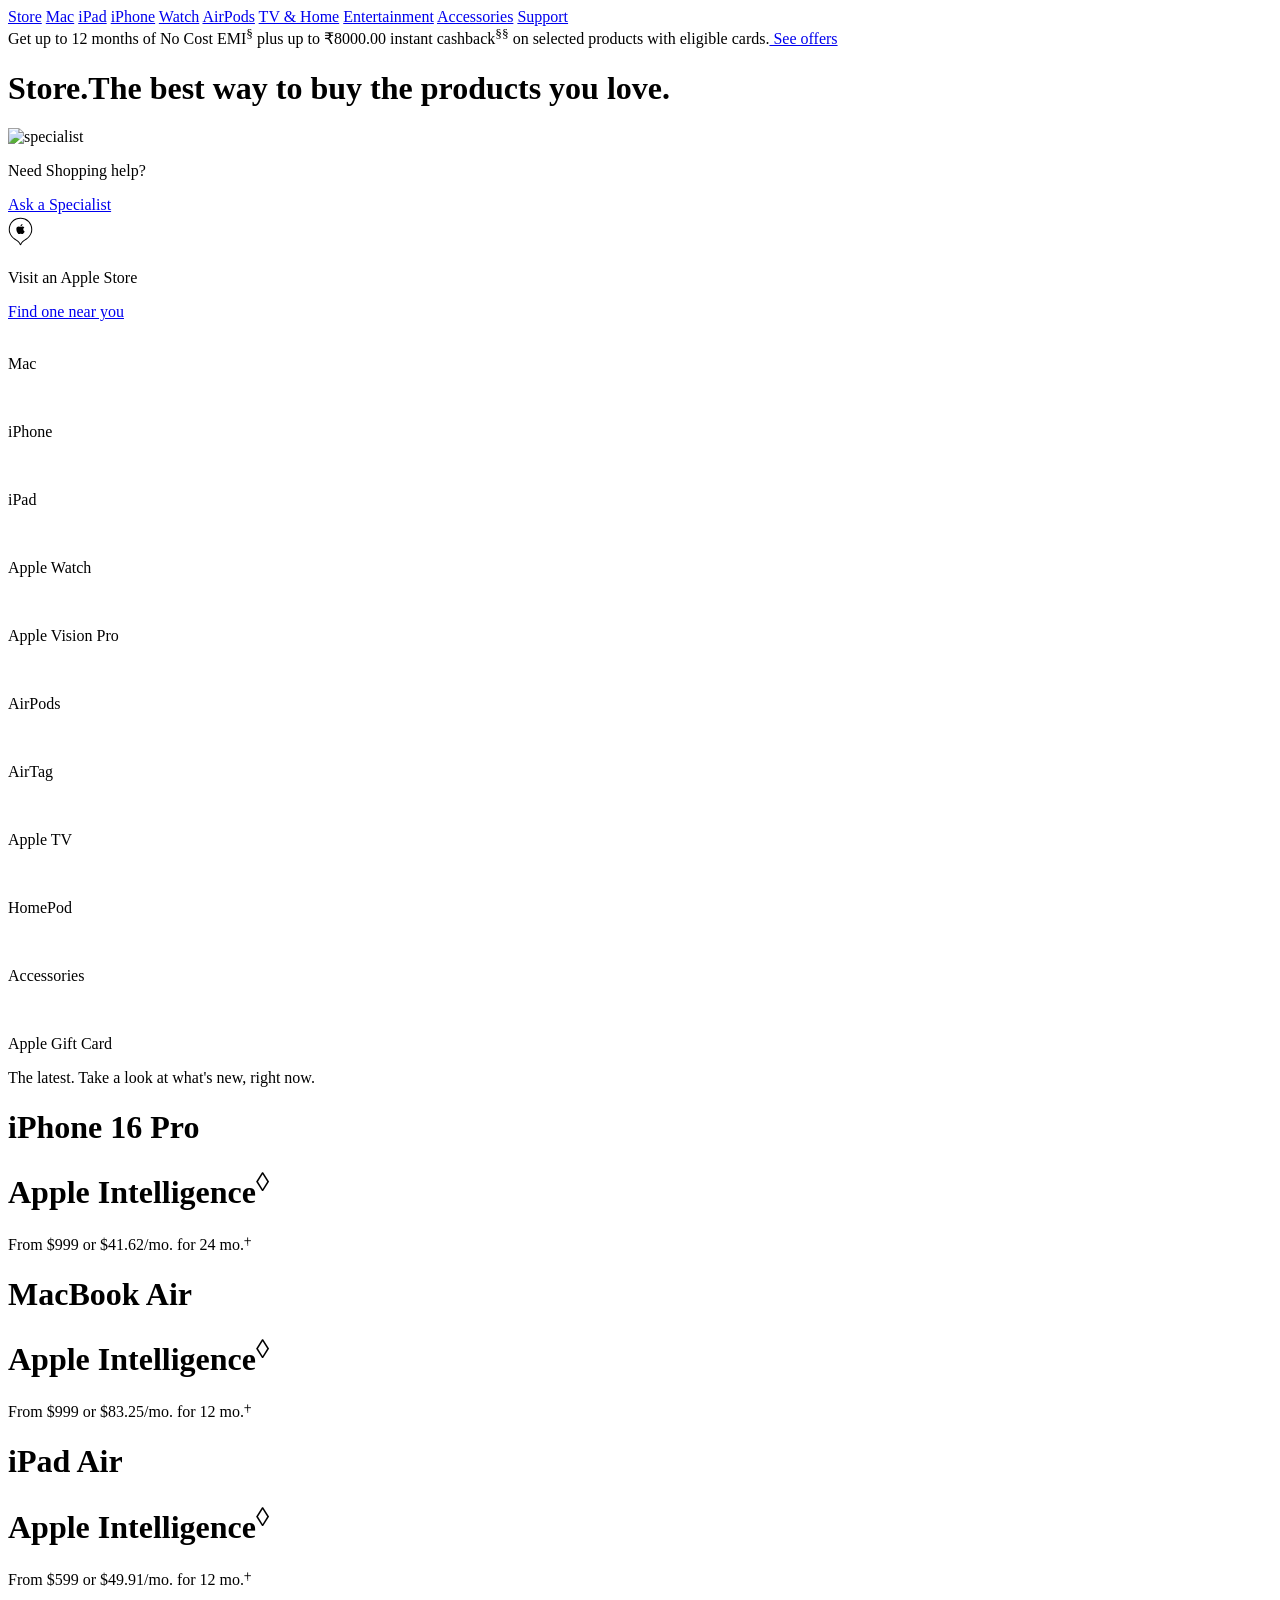
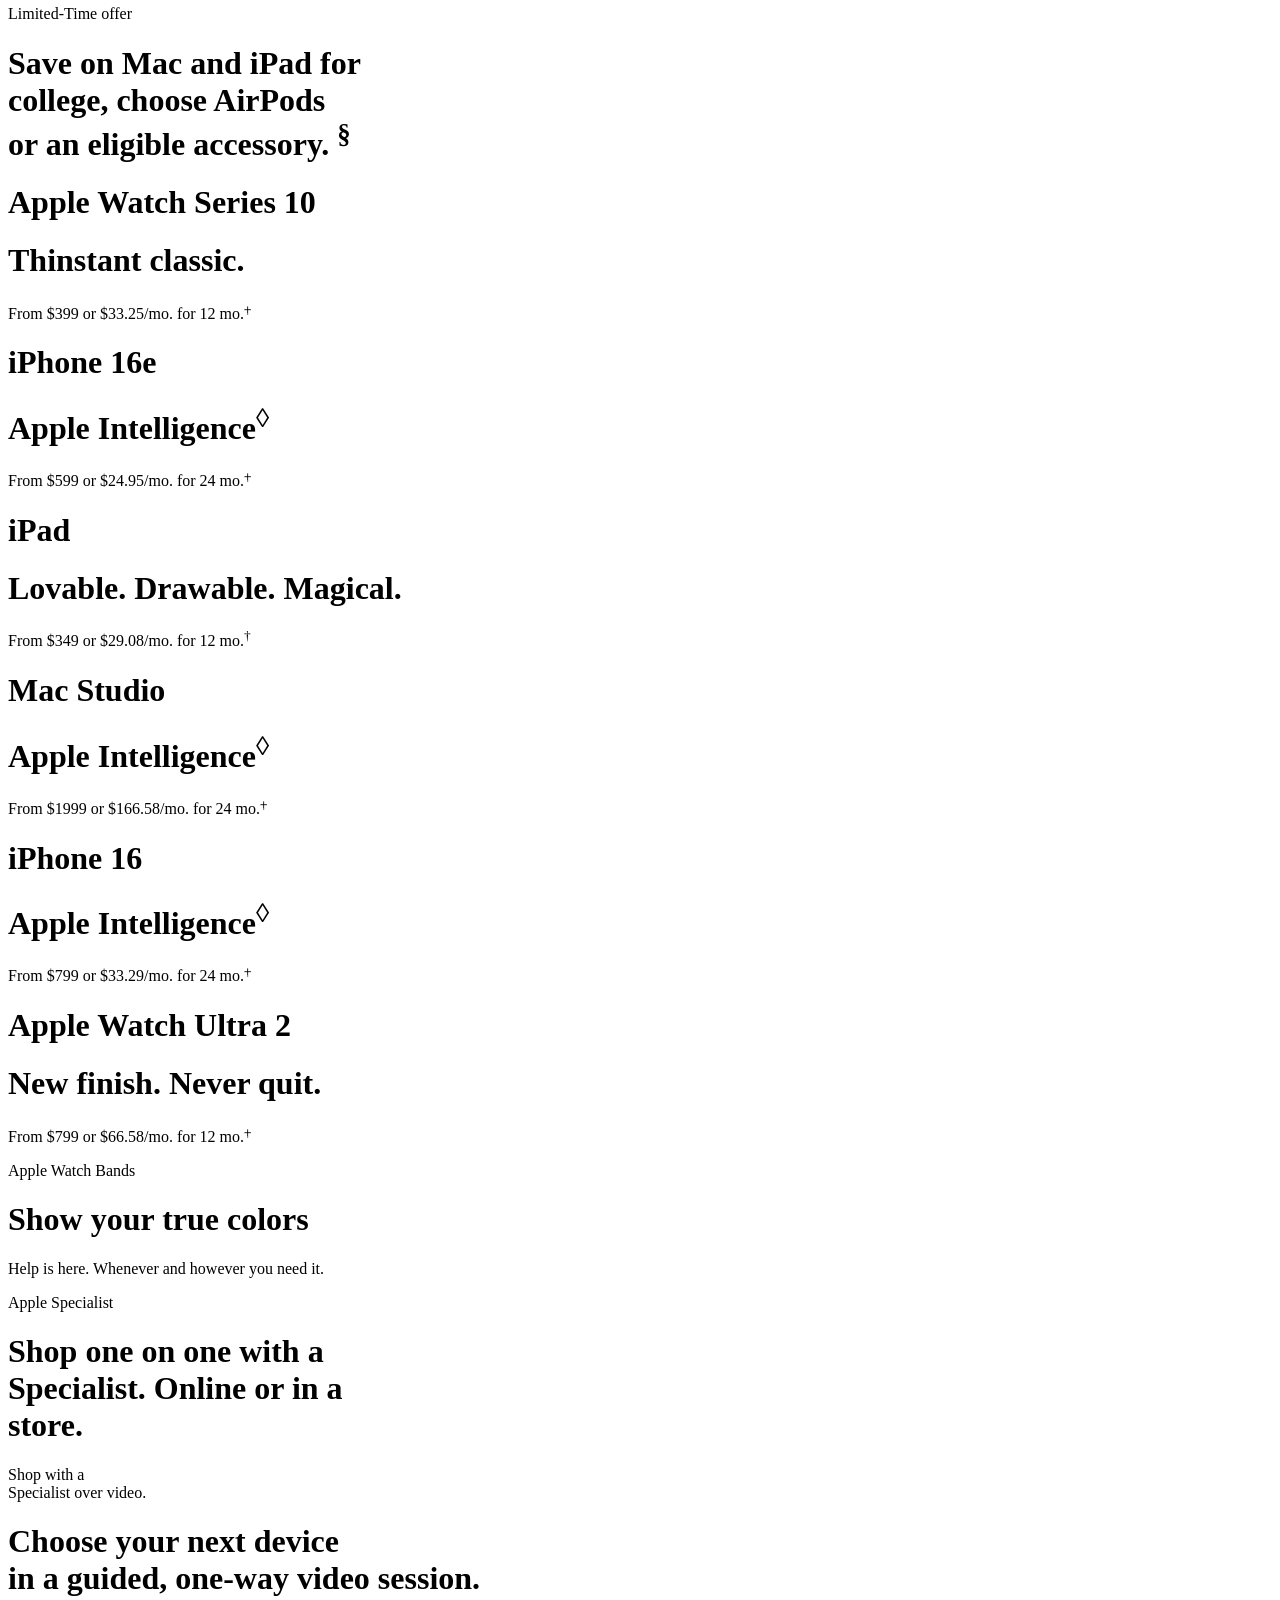
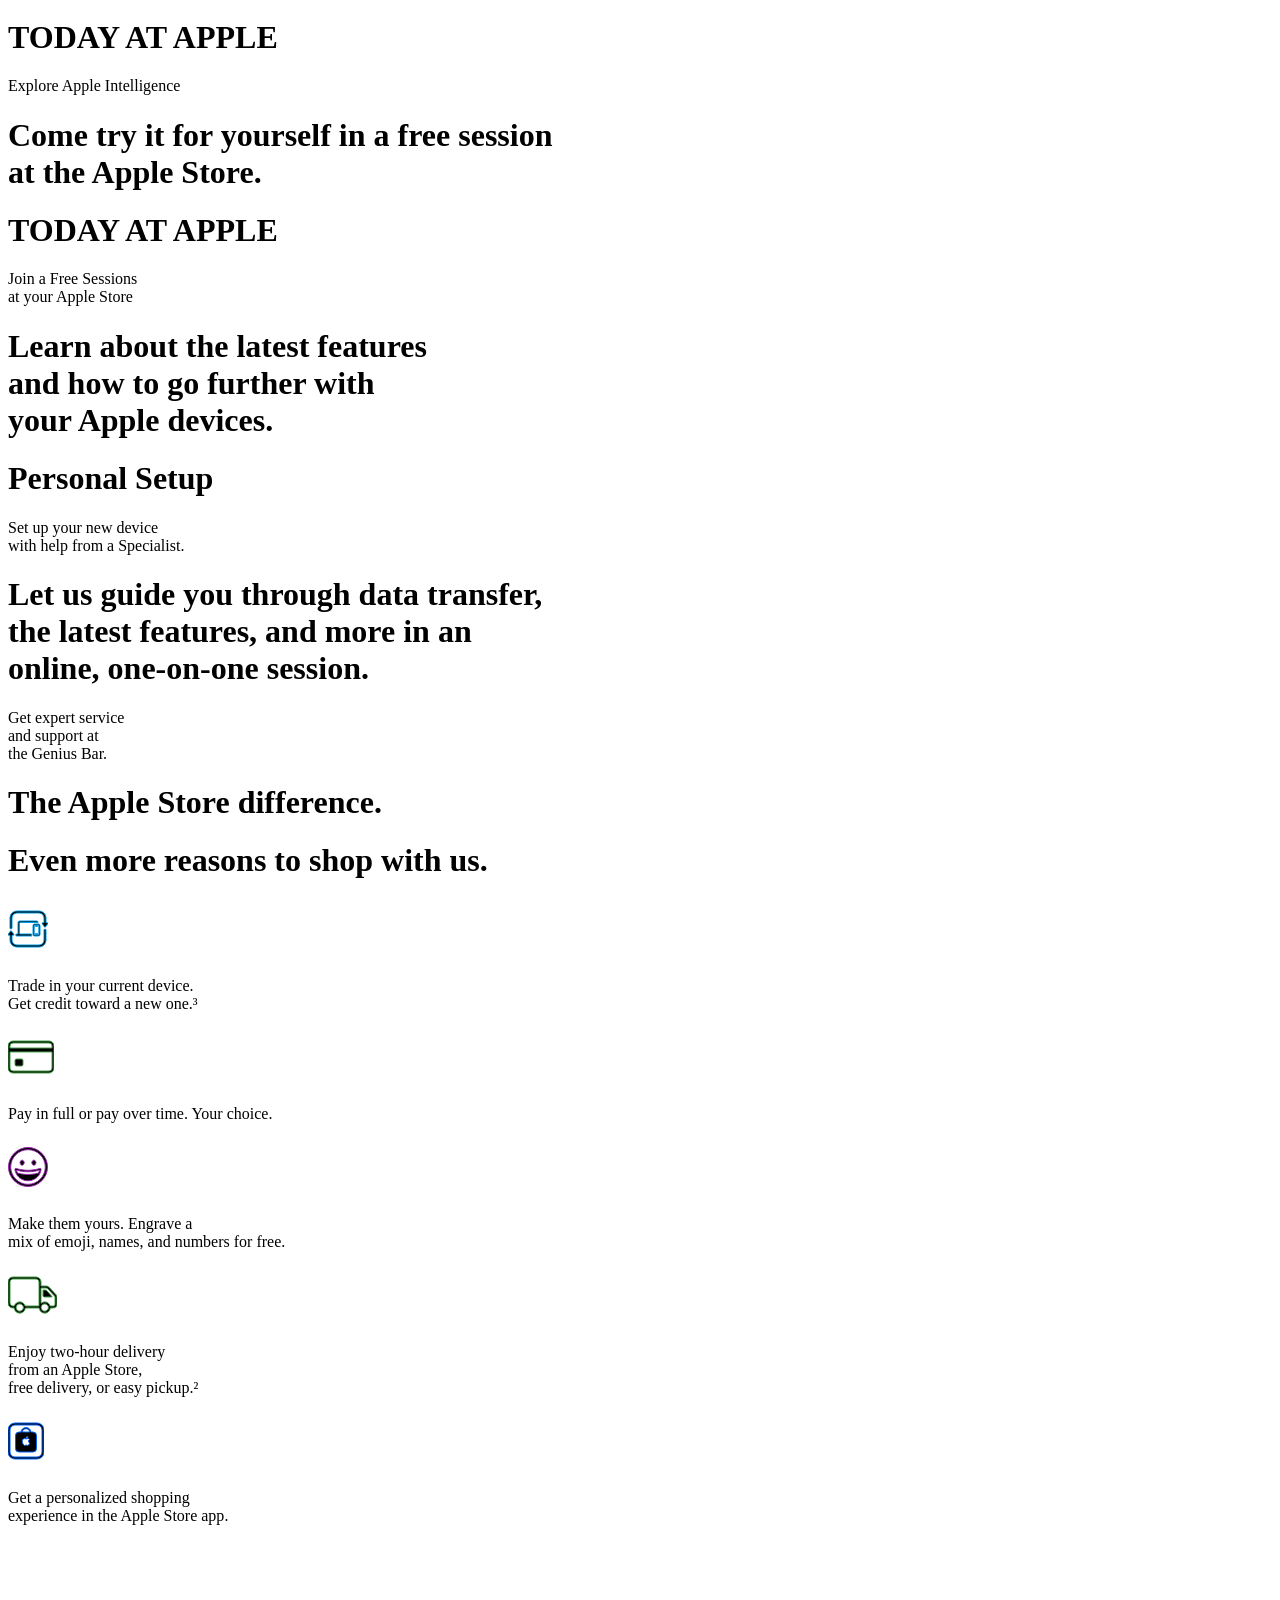
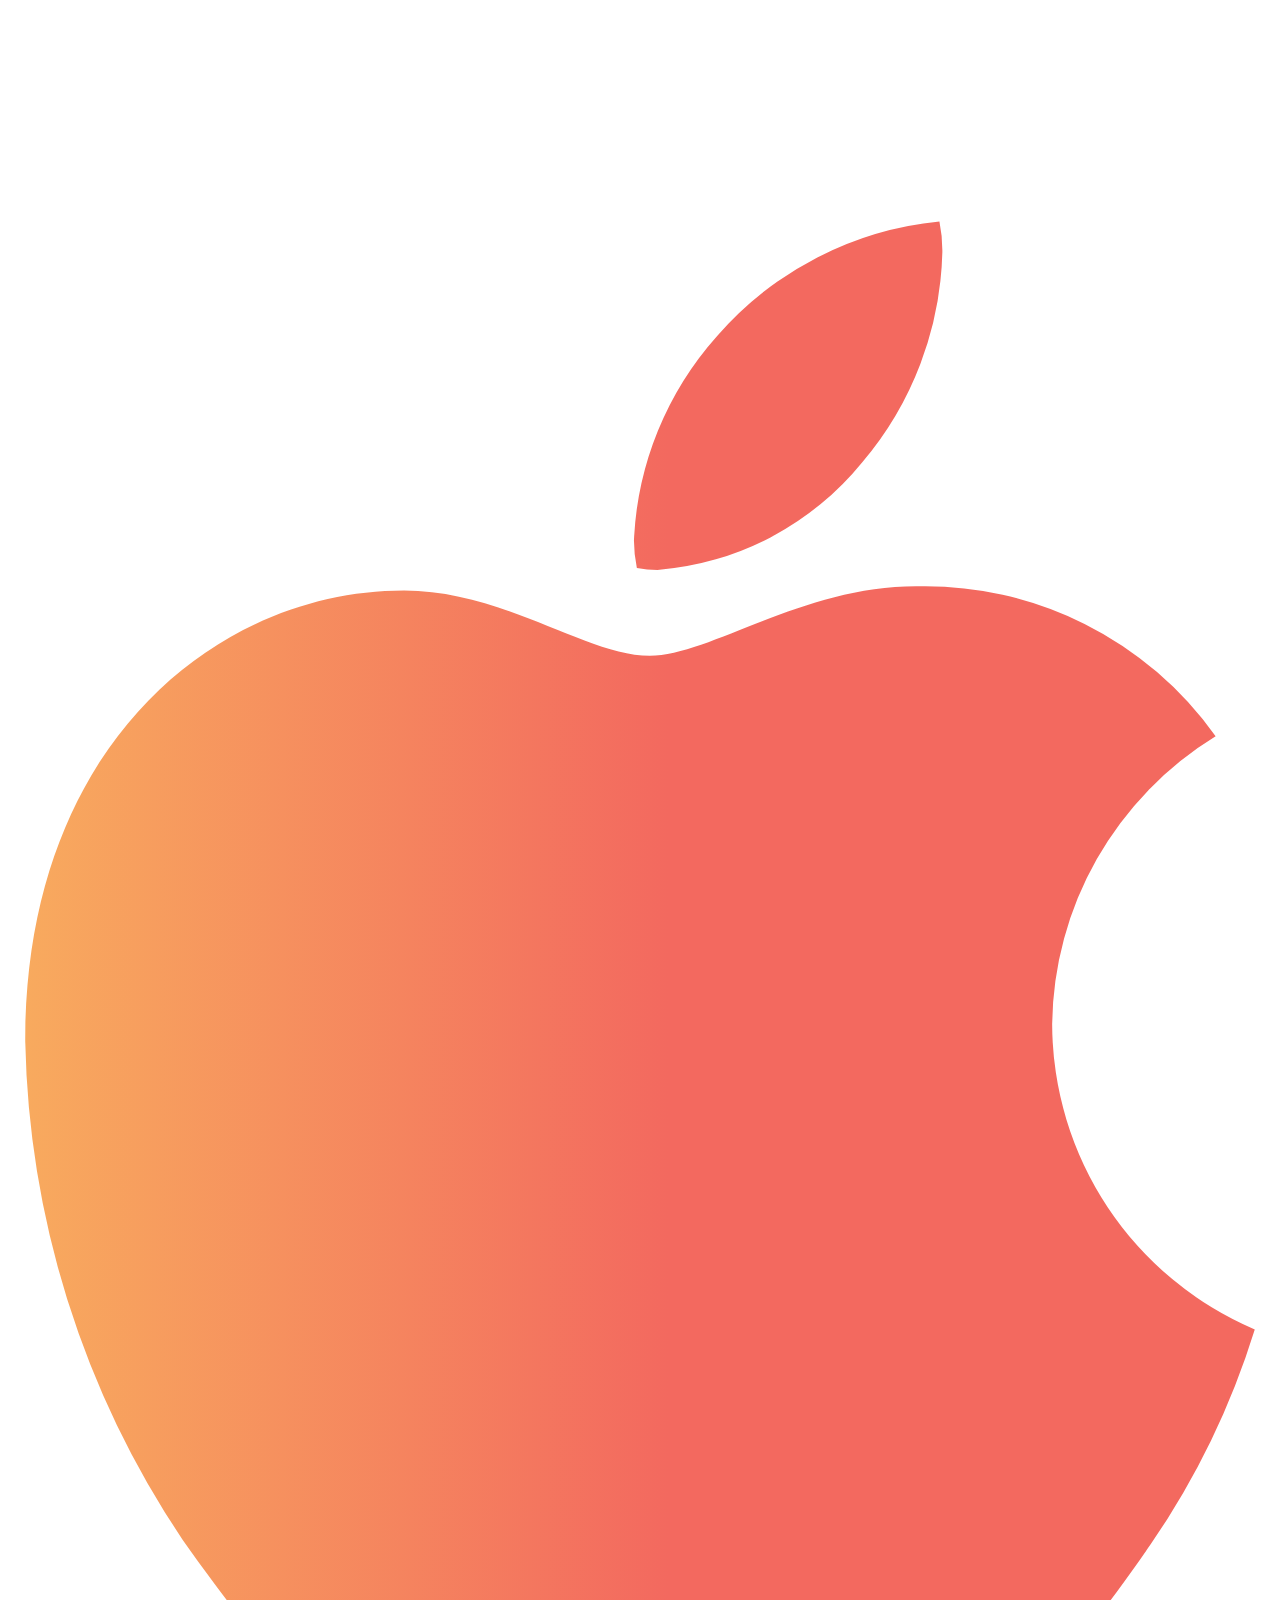
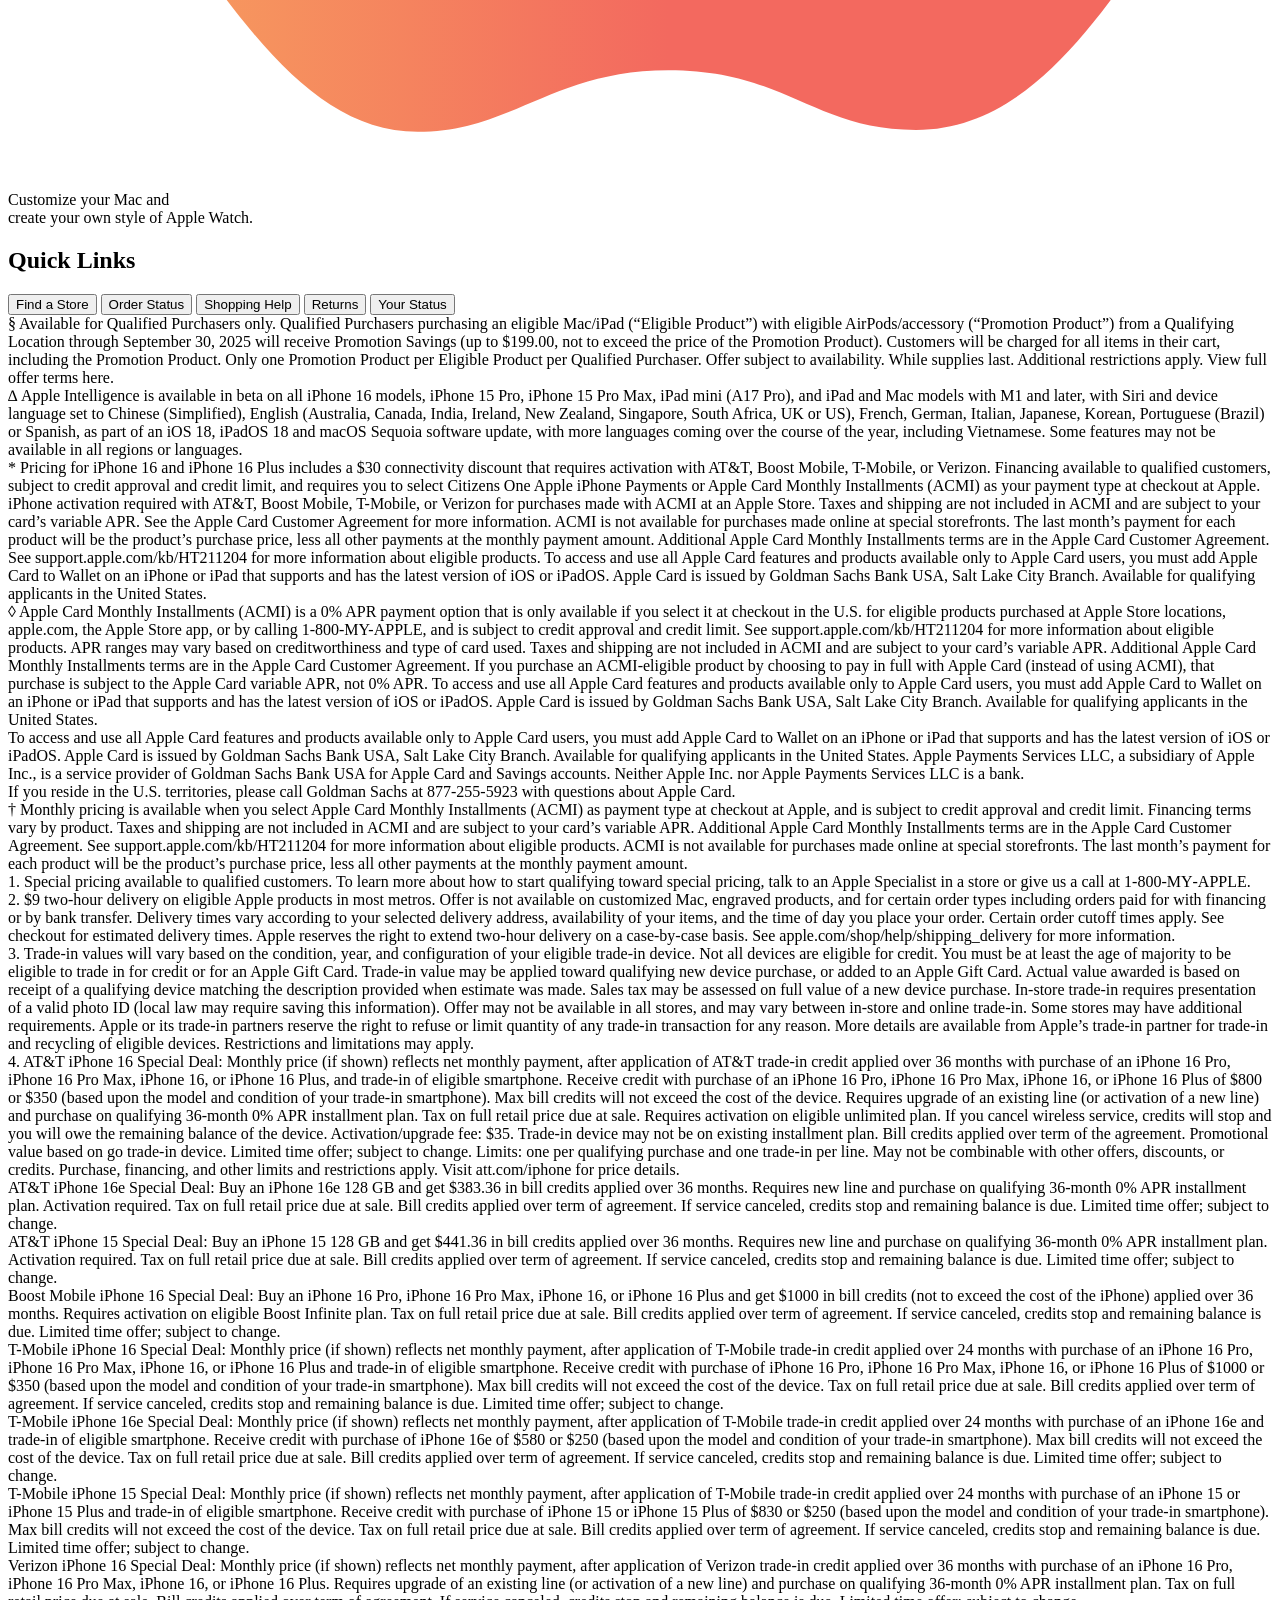
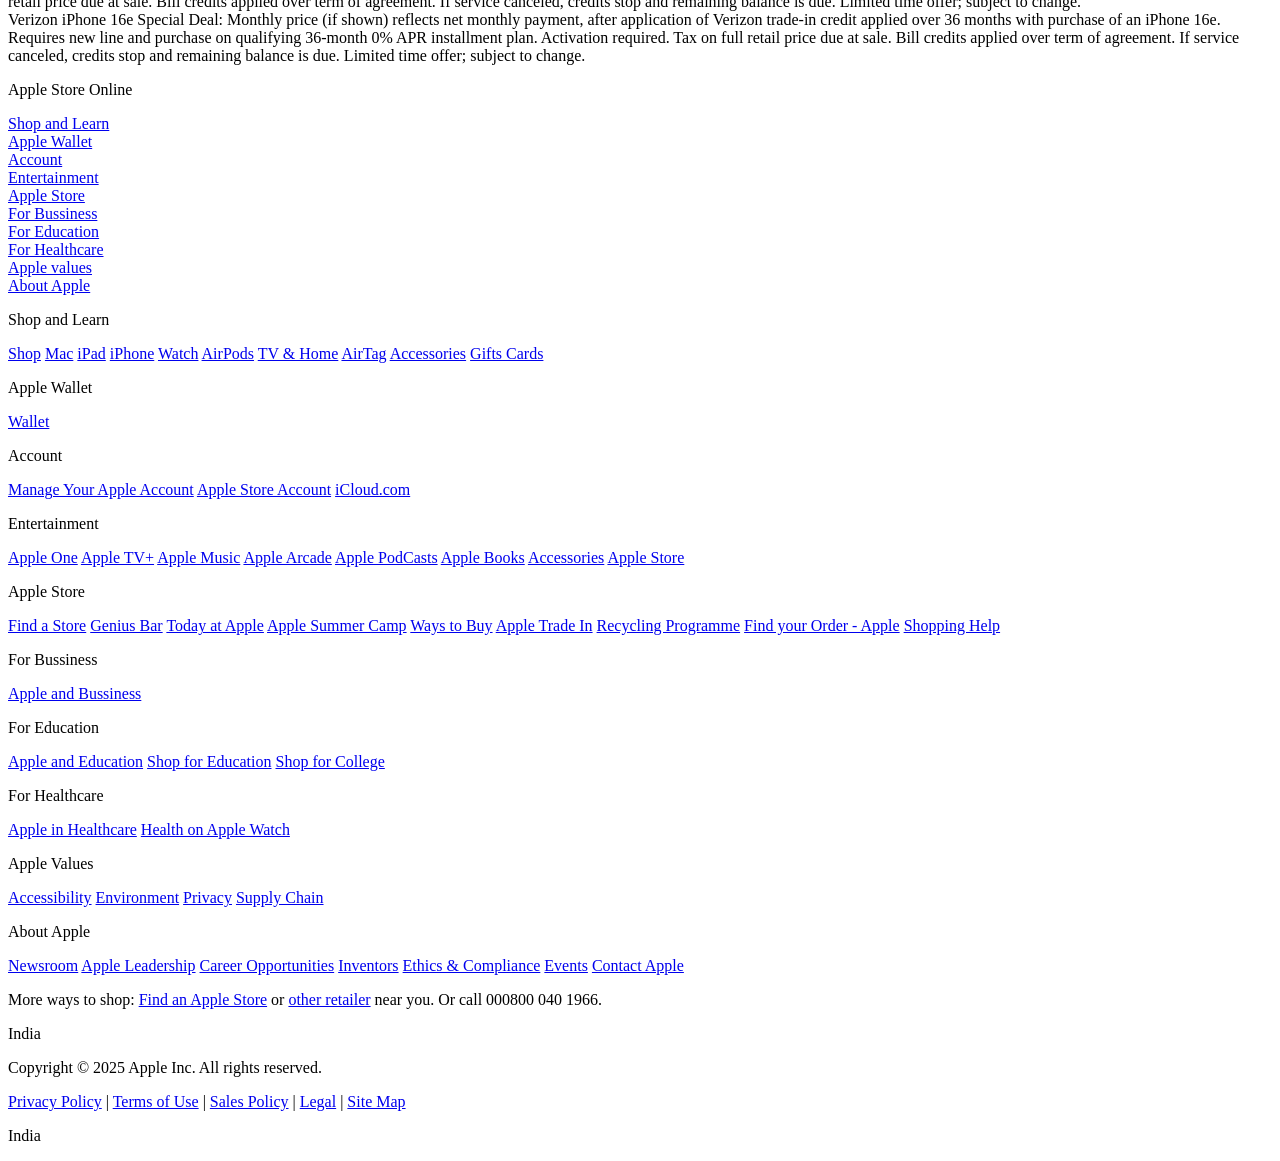
==== commit b47dc7ca: "final changes and responsive done" ====
--- a/08.Apple/index.html
+++ b/08.Apple/index.html
@@ -34,7 +34,7 @@
     </div>
   </nav>
   <div class="flex items-center justify-center text-[14.5px] py-4.5 tracking-normal px-7 md:px-10 bg-white">
-    <center>Get up to 12 months of No Cost EMI<sup>§</sup> plus up to ₹8000.00 instant cashback<sup>§§</sup> on selected products with eligible cards.<a href="#" class="text-blue-600 hover:underline"> See offers<i class="ri-add-circle-line ml-1"></i></a></center>
+    <div>Get up to 12 months of No Cost EMI<sup>§</sup> plus up to ₹8000.00 instant cashback<sup>§§</sup> on selected products with eligible cards.<a href="#" class="text-blue-600 hover:underline"> See offers<i class="ri-add-circle-line ml-1"></i></a></div>
   </div>
   <div class="bg-zinc-100 pt-14 px-7 md:pt-20 lg:px-38 md:px-10">
     <div class="flex justify-between flex-col lg:flex-row">
